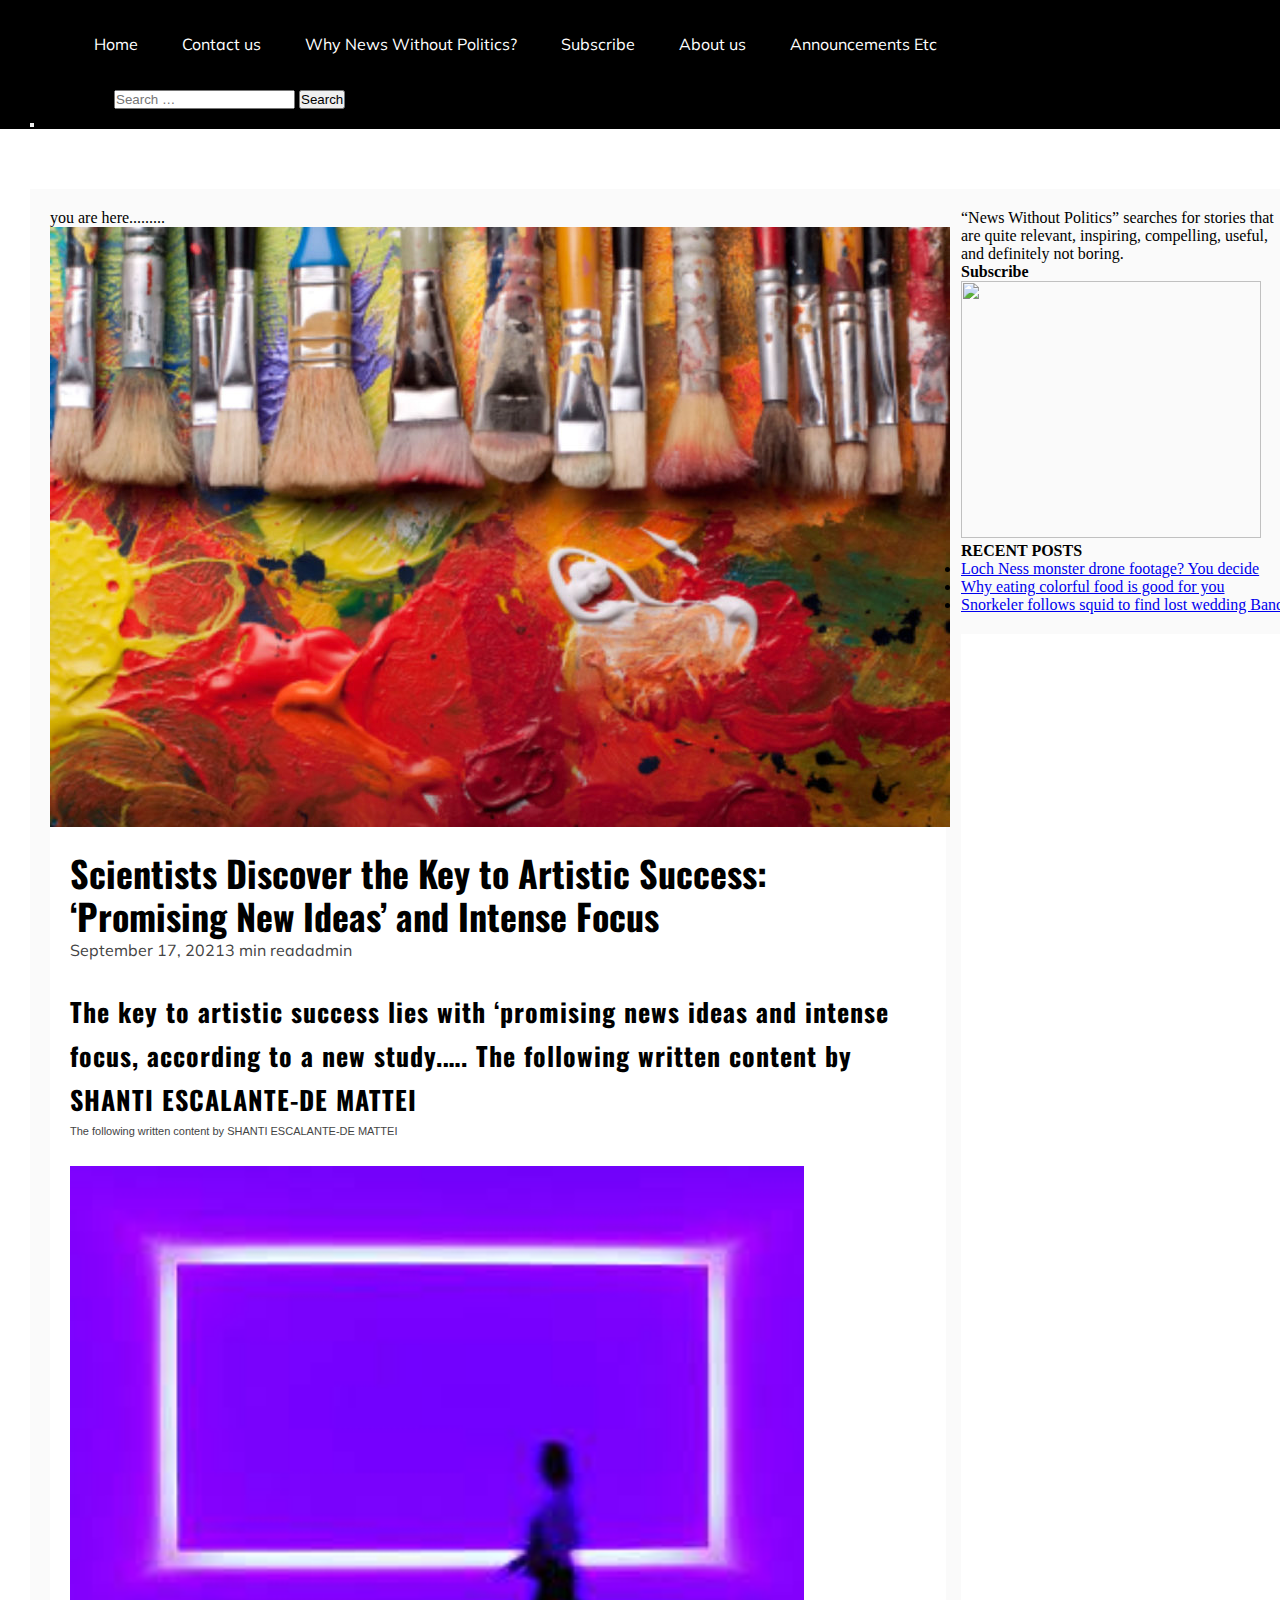
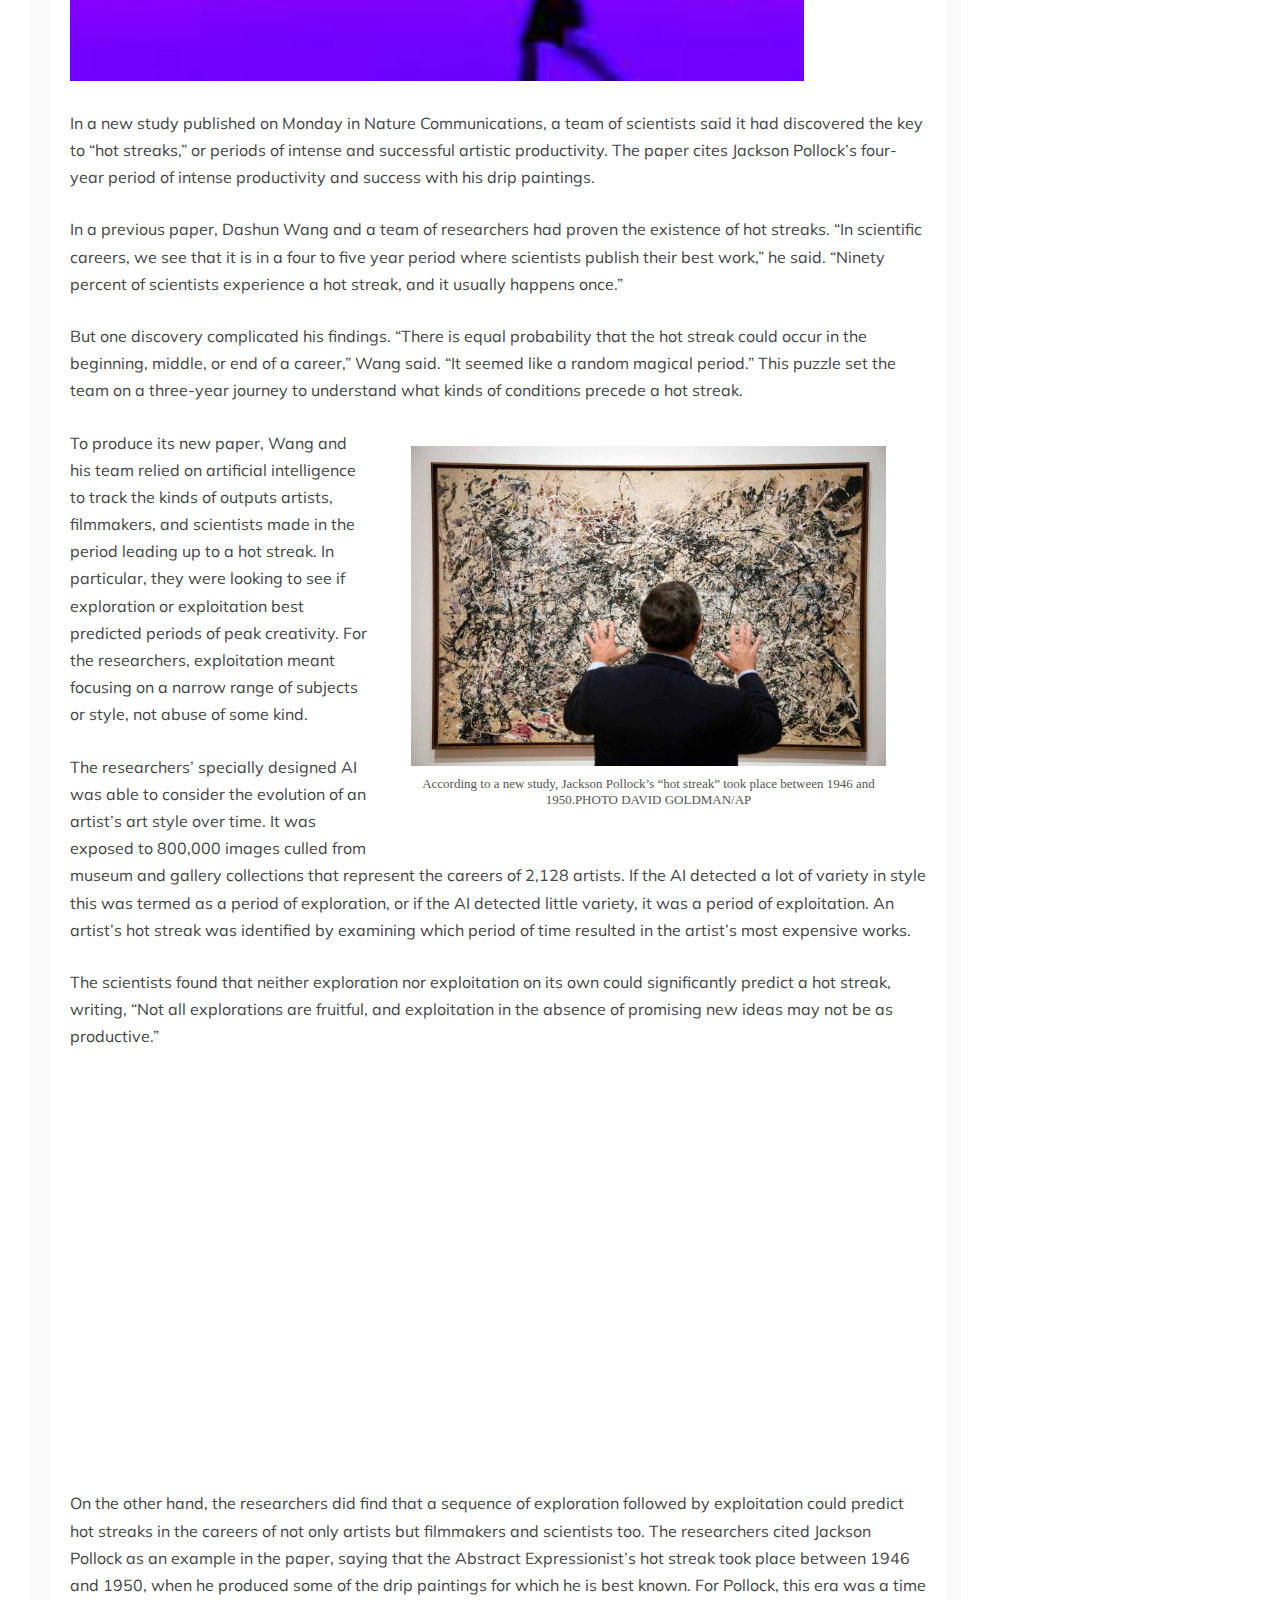
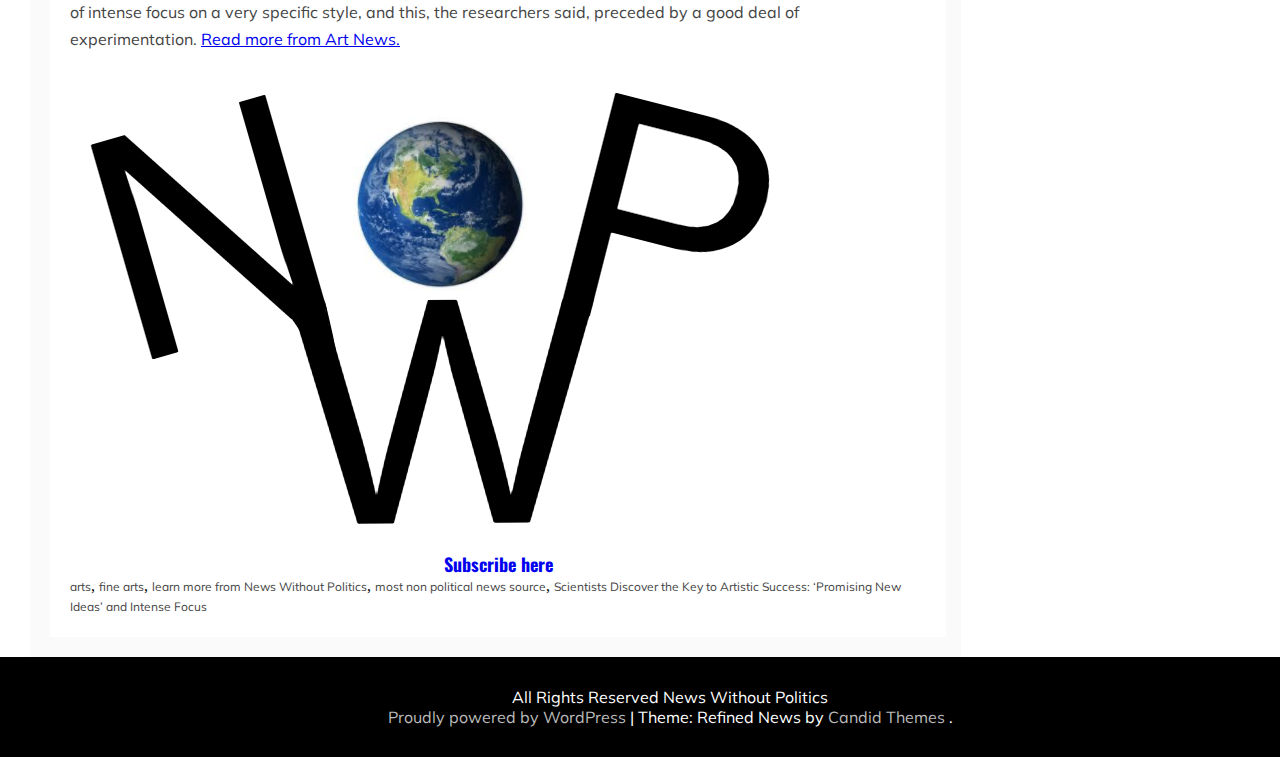
==== index-html-new.html @ 973a8ad6 "New notice with css style" ====
<!DOCTYPE html>
<html lang="en">
<head>
    <meta charset="UTF-8">
    <meta http-equiv="X-UA-Compatible" content="IE=edge">
    <meta name="viewport" content="width=device-width, initial-scale=1.0">
    <title>
        Scientists Discover the Key to Artistic Success: ‘Promising New Ideas’ and Intense Focus
    </title>
    <link href='https://fonts.googleapis.com/css?family=Muli' rel='stylesheet'>
    <link rel="preconnect" href="https://fonts.googleapis.com">
    <link rel="preconnect" href="https://fonts.gstatic.com" crossorigin>
    <link href="https://fonts.googleapis.com/css2?family=Oswald:wght@200&display=swap" rel="stylesheet">
    <link rel=stylesheet href="style-css.css" type="text/css" media=screen>
</head>
<body>
    <div class="">
        <div class="header-container">
            <div class="">
                <nav class="main-navigation">
                    <ul class="nav navbar-nav nav-menu">
                        <li class="">
                            <a href="https://newswithoutpolitics.com/"><i class="fa fa-home"></i> </a>
                        </li>
                        <li>
                            <a href="https://newswithoutpolitics.com/">Home</a>
                        </li>
                        <li>
                            <a href="https://newswithoutpolitics.com/contact-us/">Contact us</a>
                        </li>
                        <li>
                            <a href="https://newswithoutpolitics.com/why-news-without-politics-non-political-news/">Why News Without Politics?</a>
                        </li>
                        <li>
                            <a href="https://newswithoutpolitics.com/subscribe/">Subscribe</a>
                        </li>
                        <li>
                            <a href="https://newswithoutpolitics.com/2019/01/29/news-without-politics/">About us</a>
                        </li>
                        <li>
                            <a href="https://newswithoutpolitics.com/nonpolitical-site-announcements-press-release-events/">Announcements Etc</a>
                        </li>
                    </ul>
                </nav><!-- #site-navigation -->
                <div class="ct-menu-search"><a class="search-icon-box" href="#"> <i class="fa fa-search"></i>
                        </a></div>
                <div class="top-bar-search">
                    <form role="search" method="get" class="search-form" action="https://newswithoutpolitics.com/">
                        <label>
                            <span class="screen-reader-text">Search for:</span>
                            <input type="search" class="search-field" placeholder="Search …" value="" name="s">
                        </label>
                        <input type="submit" class="search-submit" value="Search">
                    </form>                        <button type="button" class="close"></button>
                </div>
            </div>
          </div>

  
    </div>
    <div class="main-content">
        <div class="box-grey article-box">
            <div class="article-top">
                you are here.........
                <!--aca va " you are here blabla"-->
            </div>
            <article class="main-article">
                <div>
                    <img src="imagenes/artistic-success-news-without-bias.jpg" id="img-intro">
                    <!--imagen inicio-->
                </div>
                <div class="container-article">
              <div>
                    <!--abajo de imagen lista art...-->
              </div> 
              <h1>
                Scientists Discover the Key to Artistic Success: ‘Promising New Ideas’ and Intense Focus
              </h1>
              <p>        
                September 17, 20213 min readadmin
              </p>
              <h2>
                    The key to artistic success lies with ‘promising news ideas and intense focus, according to a new study.….
                     The following written content by SHANTI ESCALANTE-DE MATTEI
              </h2>
              <p id="by-shanti">
                The following written content by SHANTI ESCALANTE-DE MATTEI
              </p>
              <figure>
                <img src="imagenes/artistic-success-NWP.jpg" id="img-middle">
              </figure>
              <p>
                In a new study published on Monday in Nature Communications, a team of scientists said it had discovered the key
                 to “hot streaks,” or periods of intense and successful artistic productivity. The paper cites Jackson Pollock’s 
                 four-year period of intense productivity and success with his drip paintings. 
              </p>
              <p>
                In a previous paper, Dashun Wang and a team of researchers had proven the existence of hot streaks. “In scientific
                careers, we see that it is in a four to five year period where scientists publish their best work,” he said. 
                “Ninety percent of scientists experience a hot streak, and it usually happens once.”
              </p>
              <p>
                But one discovery complicated his findings. “There is equal probability that the hot streak could occur in the 
                beginning, middle, or end of a career,” Wang said. “It seemed like a random magical period.” This puzzle set the 
                team on a three-year journey to understand what kinds of conditions precede a hot streak.
              </p>
              <div class="img-container">
              <figure id="img-float">
                <img src="imagenes/AP111010075997.jpg" id="img-last">
                <figcaption class="figcaption">
                  According to a new study, Jackson Pollock’s “hot streak” took place between 1946 and 1950.PHOTO DAVID GOLDMAN/AP
                </figcaption>
              </figure>
            </div>
              <p>
                To produce its new paper, Wang and his team relied on artificial intelligence to track the kinds of outputs artists, 
                filmmakers, and scientists made in the period leading up to a hot streak. In particular, they were looking to see 
                if exploration or exploitation best predicted periods of peak creativity. For the researchers, exploitation meant 
                focusing on a narrow range of subjects or style, not abuse of some kind.
              </p>
              <p>
              The researchers’ specially designed AI was able to consider the evolution of an artist’s art style over time. It was 
              exposed to 800,000 images culled from museum and gallery collections that represent the careers of 2,128 artists. 
              If the AI detected a lot of variety in style this was termed as a period of exploration, or if the AI detected little 
              variety, it was a period of exploitation. An artist’s hot streak was identified by examining which period of time 
              resulted in the artist’s most expensive works.
              </p>
              <p>
               The scientists found that neither exploration nor exploitation on its own could significantly predict a hot streak,
                writing, “Not all explorations are fruitful, and exploitation in the absence of promising new ideas may not be as 
                productive.”
              </p>
            <div class="video">
               <iframe src="https://www.youtube.com/embed/IY-rI7KcHZw" title="YouTube video player" 
                frameborder="0" allow="accelerometer; autoplay; clipboard-write; encrypted-media; gyroscope; picture-in-picture" 
                 allowfullscreen>
              </iframe>
            </div>
             <p>
                On the other hand, the researchers did find that a sequence of exploration followed by exploitation could predict 
                hot streaks in the careers of not only artists but filmmakers and scientists too. The researchers cited Jackson 
                Pollock as an example in the paper, saying that the Abstract Expressionist’s hot streak took place between 1946 
                and 1950, when he produced some of the drip paintings for which he is best known. For Pollock, this era was a 
                time of intense focus on a very specific style, and this, the researchers said, preceded by a good deal of 
                experimentation. <a href=https://www.artnews.com/art-news/news/artificial-intelligence-predicts-success-study-1234603724>
                Read more from Art News.</a>
              </p>
             <div class="article-bottom" >
              <img src="imagenes/Screenshot-2020-10-21-at-3.16.26-PM.png" class="screen">
              
              <h3>
                <a href="https://newswithoutpolitics.com/subscribe/">Subscribe here</a>
              </h3>
              <footer class="entry-footer">
                <span class="tags-links">
                    <i class="fa fa-tags"></i>
                </span>
                <a href="https://newswithoutpolitics.com/tag/arts/" rel="tag">arts</a>, 
                <a href="https://newswithoutpolitics.com/tag/fine-arts/" rel="tag">fine arts</a>, 
                <a href="https://newswithoutpolitics.com/tag/learn-more-from-news-without-politics/" rel="tag">learn more from News Without Politics</a>, 
                <a href="https://newswithoutpolitics.com/tag/most-non-political-news-source-2/" rel="tag">most non political news source</a>, 
                <a href="https://newswithoutpolitics.com/tag/scientists-discover-the-key-to-artistic-success-promising-new-ideas-and-intense-focus/" rel="tag">Scientists Discover the Key to Artistic Success: ‘Promising New Ideas’ and Intense Focus</a>           
            
              </footer>
              
            </div>
        </div>
            </article>
        
        </div>


        <div class="aside-box">
            <p>
                “News Without Politics” searches for stories that are quite relevant, inspiring, compelling, useful, and definitely not boring.
            </p>
           <h4> 
               Subscribe
           </h4>
           <a> <img width="300" height="257" src="https://newswithoutpolitics.com/wp-content/uploads/2021/02/non-political-news-without-politics-nonpartisan-news-site-unbiased-news-.png"> 
           </a>
           <h4> 
            RECENT POSTS
          </h4> 
            <ul>
            <li>
<a href="https://newswithoutpolitics.com/2021/09/26/drone-footage-of-the-loch-ness-monster-you-decide/">Loch Ness monster drone footage? You decide</a>
    </li>
            <li>
<a href="https://newswithoutpolitics.com/2021/09/26/why-eating-colorful-food-is-good-for-you-reliable-unbiased-news-source/">Why eating colorful food is good for you</a>
    </li>
            <li>
<a href="https://newswithoutpolitics.com/2021/09/26/snorkeler-follows-squid-to-find-lost-wedding-band/">Snorkeler follows squid to find lost wedding Band</a>
    </li>
</ul>


        </div>
    </div>

    
    <footer id="footer-web">
        <div class="footer-box">
             <span class="copy-right-text">
                 All Rights Reserved News Without Politics
             </span>
             <p><a href="https://wordpress.org/" target="_blank">
                    Proudly powered by WordPress                
             </a>
            <span class="sep"> | </span> Theme: Refined News by 
            <a href="https://www.candidthemes.com/" target="_blank">
                Candid Themes
            </a>.
        </p>    
        </div><!-- .site-info -->        
    </footer>
    


</body>
</html>
---- style-css.css ----
*{
    margin:0%;
    padding:0%;
}
.header-container {
   
    background-color: black;
     font-family: 'Muli', sans-serif;
    position: relative;
    width: 100%;
    margin: 0 auto;
    padding-left: 30px;
    padding-right: 30px;
}
.main-navigation {
    
    clear: both;
    display: block;
    float: left;
    width: 100%;
    line-height:3;
}

.main-navigation ul {
    display: inline-block;
    list-style: none;
    margin: 0;
    padding-inline-start: 15px;
    padding-left: 0;
}

.main-navigation li {
    display: inline-block;
    position: relative;
    padding: 20px;
}

.main-navigation a {
    display: block;
    color:white;
    text-decoration: none;
}
.main-navigation a .menu-description{
    position: absolute;
    top: 3px;
    left: calc(100% - 40px);
    background: #fff;
    color: #000;
    font-size: 10px;
    padding: 1px 4px;
    line-height: 10px;
    z-index: 1;
}
.main-navigation a .menu-description:after {
    position: absolute;
    content: '';
    width: 0;
    height: 0;
    border-left: 0px solid transparent;
    border-right: 5px solid transparent;
    border-top: 5px solid #fff;
    left: 3px;
    bottom: -4px;
}
.main-content{
width: 100%;
background: #fff;
padding: 30px;
margin: 30px auto;
}
.entry-footer{
    display: block;
    box-sizing: inherit;
        width: 100%;
}
.entry-footer a{
font-family: "Muli", sans-serif;
font-size:12px;
height:auto;
line-height:20.4px;
overflow-wrap:break-word;
color:rgb(68, 68, 68);
text-decoration:none;
}
.box-grey{
    background-color:#fafafa;
    padding: 20px;
}
.main-article{
    background-color: white;
}
.article-box{
    width: 70%;
    float: left;
    padding-right: 15px;
}
article h1{
    font-family: 'Oswald', sans-serif;
    font-size: 36px;
    line-height: 1.2;
    word-wrap: break-word;
}
article h2{
 font-family:'Oswald', sans-serif;
font-size:26px;
font-weight:900;
height:auto;
letter-spacing:1px;
line-height:44.2px;
font-weight: bolder;

}
article p{
    margin-bottom: 25px;
    font-family: 'Muli';
    color: #444;
    line-height: 1.7;
}
.container-article{
    padding: 20px;
}
#img-intro{
width: 900px;
height: 600px;
}


#img-middle{
    width: 734px;
    height: 515px;
    margin-bottom: 25px;
}
.img-container{
    display: block;
    margin-bottom: 1em;
    box-sizing: inherit;
}
#img-float{
    float: right;
    display: table;
    margin: .5em 0 .5em 1em;
    margin-block-start: 1em;
    margin-block-end: 1em;
    margin-inline-start: 40px;
    margin-inline-end: 40px;
}
#img-last{
    width: 475px;
    height: 320px;
}
.video{
    margin: 1em 0;
}
.video iframe{
    width: 703px;
    height: 395px;
}
.figcaption{
    display: table-caption;
    caption-side: bottom;
    color: #555;
    font-size: 13px;
    text-align: center;
    margin-top: .5em;
    margin-bottom: 1em;
    box-sizing: inherit;
}
.aside-box{
    background-color:#fafafa;
    padding:20px;
    
}
#footer-web{
    display: inline-block;
    width:100%;
}
.footer-box{
    background-color: black;
    padding: 30px 20px;
    text-align: center;
    font-family: 'Muli', sans-serif;
    position: relative;
    width: 100%;
    margin: 0 auto;
    padding-left: 30px;
    padding-right: 30px;
    color: #fff;
}
.footer-box a{
    color: #bbb;
    text-decoration: none;
}
#by-shanti{
    font-size: 11px;
    font-family: sans-serif;
}
article h3{
  
color:rgb(30, 33, 11);
cursor:pointer;
font-family:"Oswald";
font-size:18px;
text-align: center;
}
article h3 a{
    text-decoration: none;
}
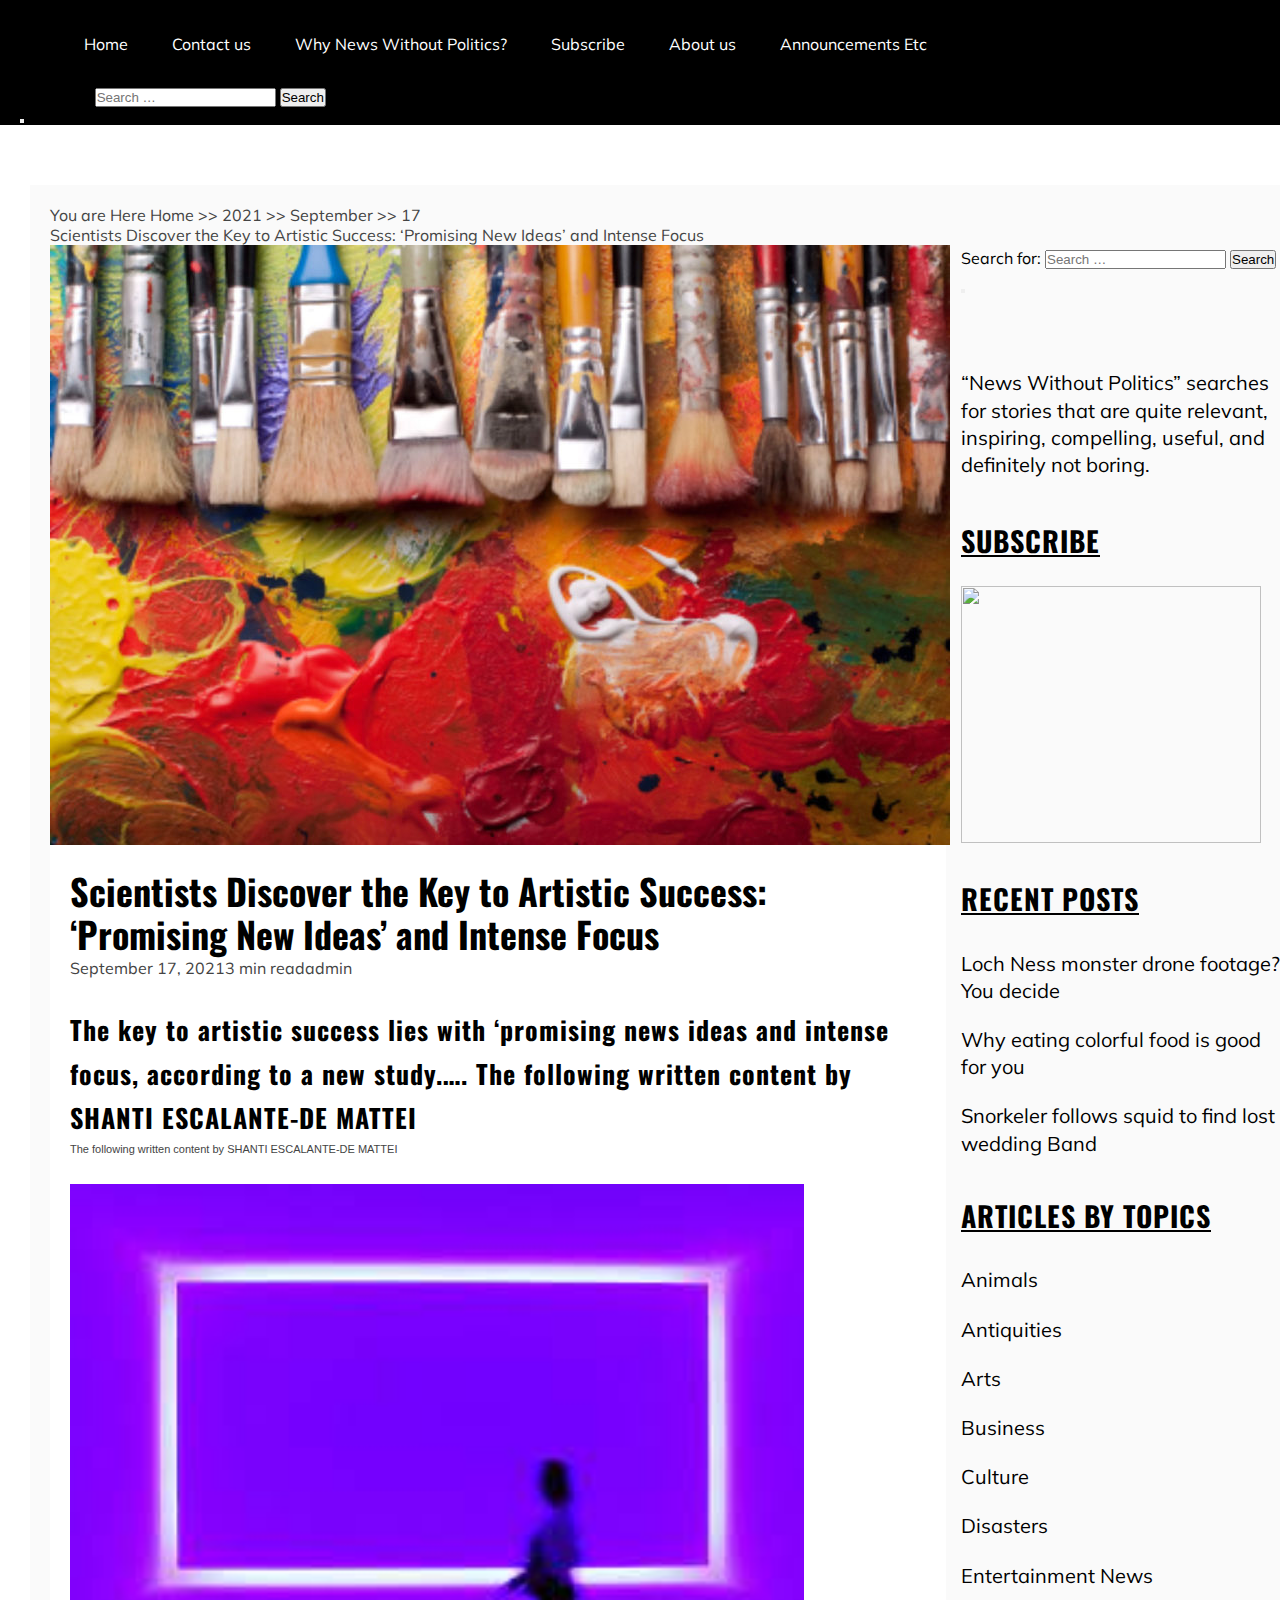
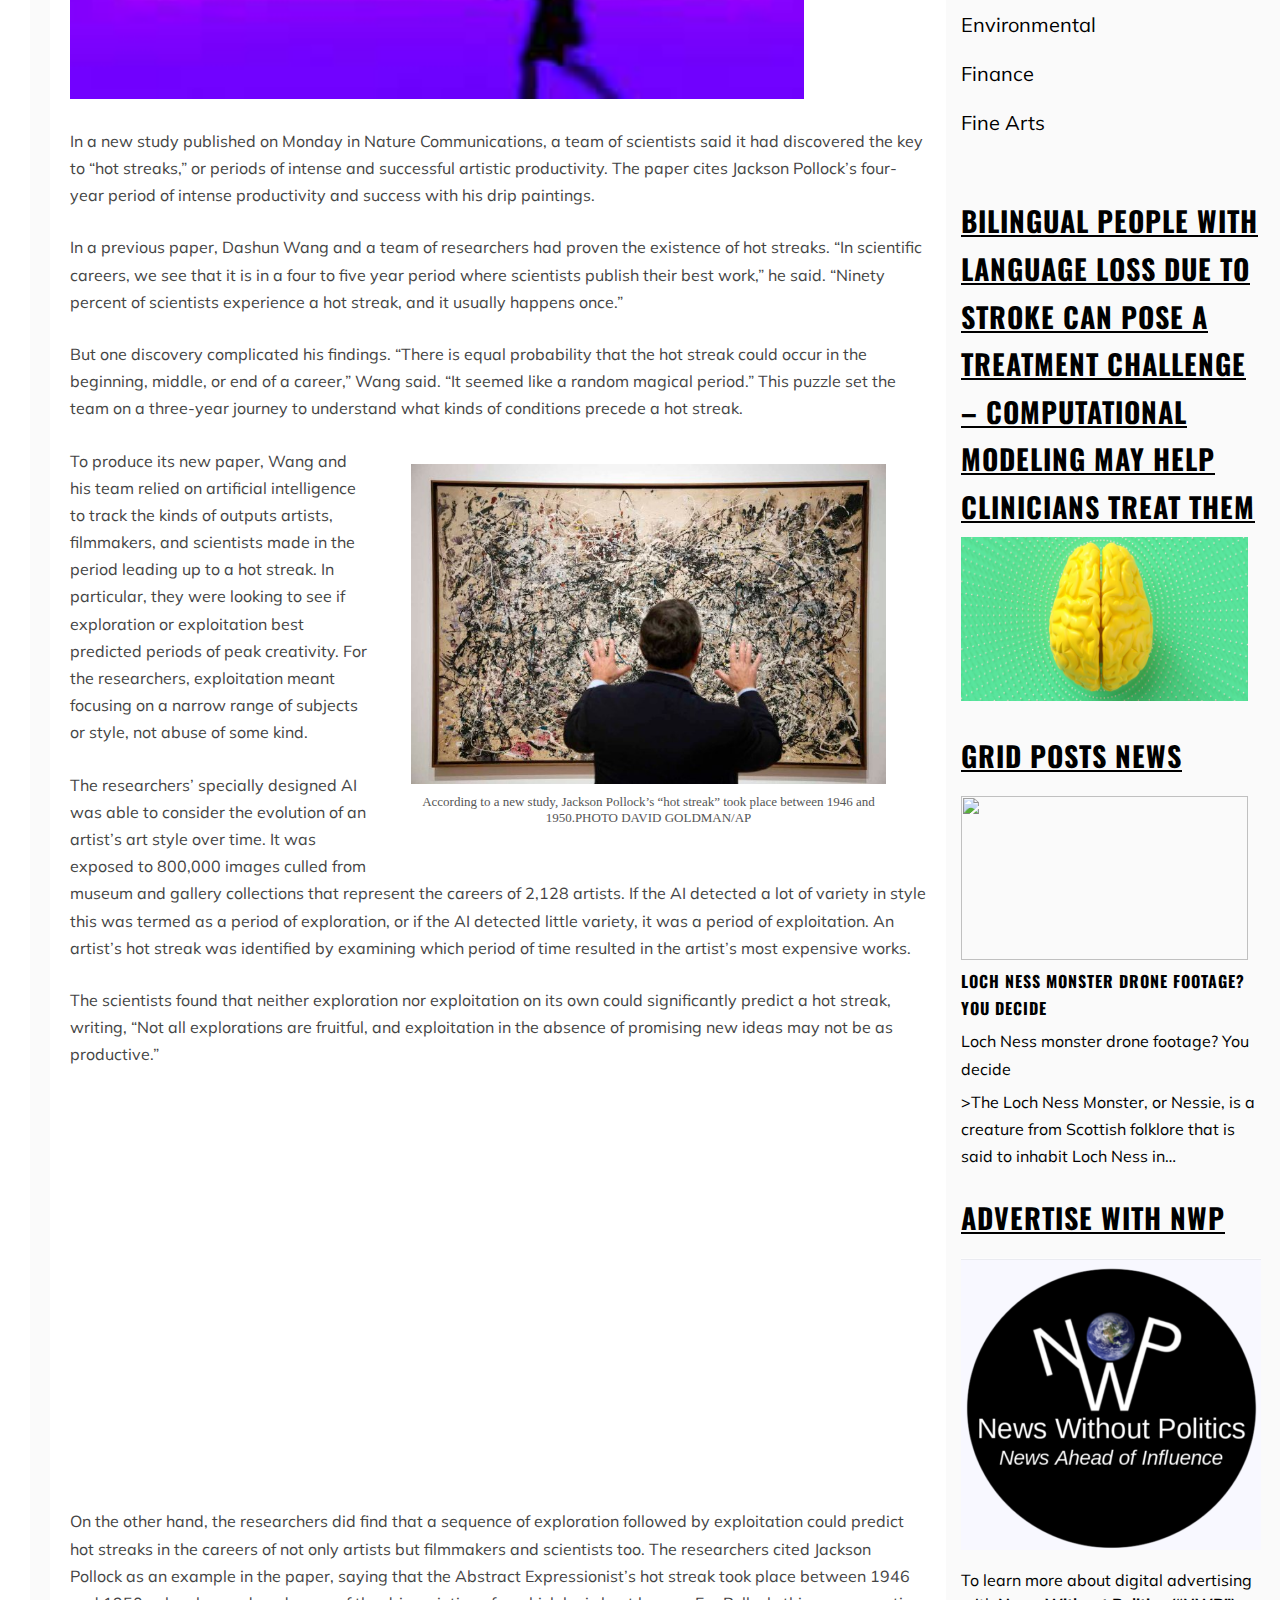
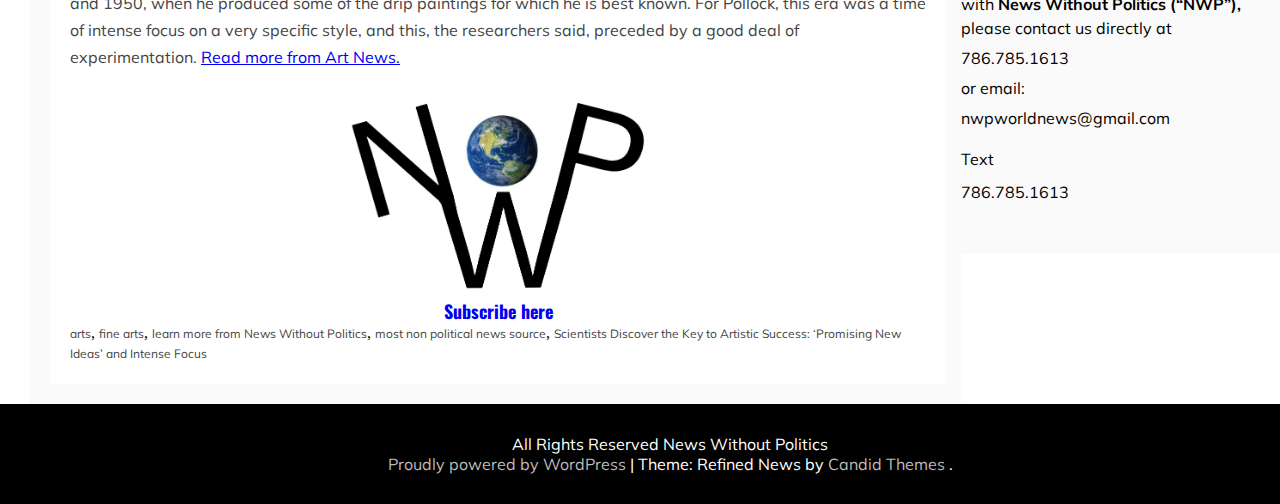
==== commit f652ae1d: "the work include the aside and others details" ====
--- a/index-html-new.html
+++ b/index-html-new.html
@@ -62,7 +62,22 @@
     <div class="main-content">
         <div class="box-grey article-box">
             <div class="article-top">
-                you are here.........
+                <span class="where-top">You are Here</span>
+                <a href="https://newswithoutpolitics.com" rel="home">
+                    <span class="where">Home >></span>
+                </a>
+                <a href="https://newswithoutpolitics.com/2021/">
+                    <span class="where">2021 >></span>
+                </a>
+                <a href="https://newswithoutpolitics.com/2021/09/">
+                    <span class="where">September >></span>
+                </a>
+                <a href="https://newswithoutpolitics.com/2021/09/17/">
+                    <span class="where">17</span>
+                </a>
+                <p class="where-top">
+                    Scientists Discover the Key to Artistic Success: ‘Promising New Ideas’ and Intense Focus
+                </p>
                 <!--aca va " you are here blabla"-->
             </div>
             <article class="main-article">
@@ -147,7 +162,7 @@
                 Read more from Art News.</a>
               </p>
              <div class="article-bottom" >
-              <img src="imagenes/Screenshot-2020-10-21-at-3.16.26-PM.png" class="screen">
+              <img src="imagenes/Screenshot-2020-10-21-at-3.16.26-PM.png" id="img-foot">
               
               <h3>
                 <a href="https://newswithoutpolitics.com/subscribe/">Subscribe here</a>
@@ -172,30 +187,119 @@
 
 
         <div class="aside-box">
-            <p>
-                “News Without Politics” searches for stories that are quite relevant, inspiring, compelling, useful, and definitely not boring.
+            <div class="top-bar-search" id="aside-search">
+                <form role="search" method="get" class="search-form" action="https://newswithoutpolitics.com/">
+                    <label>
+                        <span class="screen-reader-text">Search for:</span>
+                        <input type="search" class="search-field" placeholder="Search …" value="" name="s">
+                    </label>
+                    <input type="submit" class="search-submit" value="Search">
+                </form>                        <button type="button" class="close"></button>
+            </div>
+            <p class="p-aside">
+               <span id="font"> “News Without Politics” </span>searches for stories that are quite relevant, inspiring, compelling, useful, and definitely not boring.
             </p>
-           <h4> 
+           <h4 class="h-aside"> 
                Subscribe
            </h4>
-           <a> <img width="300" height="257" src="https://newswithoutpolitics.com/wp-content/uploads/2021/02/non-political-news-without-politics-nonpartisan-news-site-unbiased-news-.png"> 
+           <a> <img class="img-aside" width="300" height="257" src="https://newswithoutpolitics.com/wp-content/uploads/2021/02/non-political-news-without-politics-nonpartisan-news-site-unbiased-news-.png"> 
            </a>
-           <h4> 
+           <h4 class="h-aside"> 
             RECENT POSTS
           </h4> 
-            <ul>
-            <li>
-<a href="https://newswithoutpolitics.com/2021/09/26/drone-footage-of-the-loch-ness-monster-you-decide/">Loch Ness monster drone footage? You decide</a>
-    </li>
-            <li>
-<a href="https://newswithoutpolitics.com/2021/09/26/why-eating-colorful-food-is-good-for-you-reliable-unbiased-news-source/">Why eating colorful food is good for you</a>
-    </li>
-            <li>
-<a href="https://newswithoutpolitics.com/2021/09/26/snorkeler-follows-squid-to-find-lost-wedding-band/">Snorkeler follows squid to find lost wedding Band</a>
-    </li>
-</ul>
-
-
+          <div class="aside-navigation">
+            <ul class="aside-navigation">
+              <li >
+              <a href="https://newswithoutpolitics.com/2021/09/26/drone-footage-of-the-loch-ness-monster-you-decide/">Loch Ness monster drone footage? You decide
+              </a>
+              </li>
+              <li class="aside-navigation">
+              <a href="https://newswithoutpolitics.com/2021/09/26/why-eating-colorful-food-is-good-for-you-reliable-unbiased-news-source/">Why eating colorful food is good for you
+              </a>
+              </li>
+              <li>
+              <a href="https://newswithoutpolitics.com/2021/09/26/snorkeler-follows-squid-to-find-lost-wedding-band/">Snorkeler follows squid to find lost wedding Band
+              </a>
+              </li>
+            </ul>
+           <h4 class="h-aside">
+               Articles by topics
+           </h4>
+           <ul class="aside-navigation">
+               <li class="cat-item cat-item-56">
+                   <a href="https://newswithoutpolitics.com/animals/">Animals
+                   </a>
+               </li>
+               <li class="cat-item cat-item-36">
+                   <a href="https://newswithoutpolitics.com/history/antiquities/">Antiquities
+                   </a>
+               </li>
+               <li class="cat-item cat-item-13">
+                   <a href="https://newswithoutpolitics.com/arts/">Arts
+                   </a>
+               </li>
+               <li class="cat-item cat-item-92">
+                   <a href="https://newswithoutpolitics.com/finance/business/">Business
+                   </a>
+               </li>
+               <li class="cat-item cat-item-57">
+                   <a href="https://newswithoutpolitics.com/culture/">Culture
+                   </a>
+               </li>
+               <li class="cat-item cat-item-315">
+                   <a href="https://newswithoutpolitics.com/world-news-without-politics-best-unbiased-news-source-best-non-
+                   political-world-news/disasters-best-non-political-news-source/" >Disasters
+                   </a>
+                </li>
+               <li class="cat-item cat-item-76">
+                   <a href="https://newswithoutpolitics.com/entertainment-news/">Entertainment News
+                   </a>
+               </li>
+               <li class="cat-item cat-item-29">
+                   <a href="https://newswithoutpolitics.com/environmental/">Environmental
+                   </a>
+               </li>
+               <li class="cat-item cat-item-5">
+                   <a href="https://newswithoutpolitics.com/finance/">Finance
+                   </a>
+               </li>
+                <li class="cat-item cat-item-14">
+                    <a href="https://newswithoutpolitics.com/arts/fine-arts/">Fine Arts
+                    </a>
+                </li>
+
+           </ul>
+           <div class="aside-box">
+           <h4 class="h-aside" >
+            <a href="file:///C:/Users/Lau/Desktop/myApp/index.html">
+                Bilingual people with language loss due to stroke can pose a treatment challenge –
+                 computational modeling may help clinicians treat them
+            </a>
+            <img width="287" height="164" src="imagenes/file-20210810-21-9b77fs.jpg"> 
+           </h4>   
+           <h4 class="h-aside">
+            GRID POSTS NEWS
+           </h4>
+           <img width="287" height="164" src="https://newswithoutpolitics.com/wp-content/uploads/2021/09/loch-ness-1-783x450.jpg"> 
+           <h5> 
+            LOCH NESS MONSTER DRONE FOOTAGE? YOU DECIDE
+           </h5>
+            <a href="https://newswithoutpolitics.com/2021/09/26/drone-footage-of-the-loch-ness-monster-you-decide/">
+                Loch Ness monster drone footage? You decide
+            </a>>The Loch Ness Monster, or Nessie, is a creature from  Scottish folklore that is said to inhabit Loch Ness in…
+            <h4 class="h-aside">
+                Advertise with NWP
+            </h2>			
+            <img  width="300" height="292" src="imagenes/non-political-news-source-news-without-politics-and-influence-.png">
+            <p class="contact-info">To learn more about digital advertising with 
+                <strong>News Without Politics (“NWP”),</strong> 
+                please contact us directly at <a href="tel:+17867851613">786.785.1613</a>or email: 
+                <a href="mailto:nwpworldnews@gmail.com">nwpworldnews@gmail.com</a>
+            </p>
+            Text<a href="+17867851613">786.785.1613</a>
+                     
+        </div>               
+        </div>
         </div>
     </div>
 
--- a/style-css.css
+++ b/style-css.css
@@ -5,12 +5,13 @@
 .header-container {
    
     background-color: black;
+    ei
      font-family: 'Muli', sans-serif;
     position: relative;
     width: 100%;
     margin: 0 auto;
-    padding-left: 30px;
-    padding-right: 30px;
+    padding-left: 20px;
+    padding-right: 20px;
 }
 .main-navigation {
     
@@ -33,6 +34,7 @@
     display: inline-block;
     position: relative;
     padding: 20px;
+    font-family: "muli";
 }
 
 .main-navigation a {
@@ -86,6 +88,17 @@
     background-color:#fafafa;
     padding: 20px;
 }
+.where-top{
+   font-family: 'Muli', sans-serif;
+    color: #444;
+    font-size: 16px;
+}
+.article-top a{
+    font-family: 'Muli', sans-serif;
+    color: #444;
+    text-decoration: none;
+    line-height: 16px;
+}
 .main-article{
     background-color: white;
 }
@@ -148,6 +161,12 @@
     width: 475px;
     height: 320px;
 }
+#img-foot{
+    width: 311px;
+    height: 201px;
+  display:block;
+  margin:auto;
+}
 .video{
     margin: 1em 0;
 }
@@ -168,6 +187,10 @@
 .aside-box{
     background-color:#fafafa;
     padding:20px;
+    font-family: "muli";
+    font-size: 16px;
+    font-weight: 400;
+    line-height:27.2px;
     
 }
 #footer-web{
@@ -204,4 +227,70 @@
 }
 article h3 a{
     text-decoration: none;
+}
+.img-aside{
+    margin-bottom: 5px;
+    margin-top: 5px;
+}
+.p-aside{
+    font-size: 20px; 
+    margin-top: 15px;
+    margin-bottom: 15px;
+    padding-top: 15px;
+    padding-bottom: 15px;
+}
+.#font{
+    font-weight: bolder;
+}
+#aside-search{
+    padding-top:40px;
+    padding-bottom: 40px;
+}
+h4{
+    display:block;
+    letter-spacing: 1px;
+    font-family: "oswald";
+    font-size: 28px;
+    font-weight: 700;
+    line-height: 1.7;
+    text-decoration: underline;
+    margin-top: 20px;
+    margin-bottom: 20px;
+    text-transform: uppercase;
+    position:relative;
+    bottom: -4px;
+   
+}
+h5{display:block;
+    letter-spacing: 1px;
+    font-family: "oswald";
+    font-size: 16px;
+    font-weight: 700;
+    line-height: 1.7;
+    text-decoration:none ;
+}
+.aside-navigation a{
+    text-decoration:none;
+    color:black;
+    list-style: none;
+    display: block;
+    padding-top: 6px;
+    padding-bottom: 6px;
+    
+}
+    
+.aside-navigation li{
+    list-style-type:none;
+    padding-top: 5px;
+    padding-bottom: 5px;
+    font-size: 20px;
+
+}
+.contact-info{
+    margin:auto;
+    padding-top: 10px;
+    padding-bottom: 10px;
+    box-sizing: inherit;
+    line-height: 1.5;
+    text-align-last: auto;
 }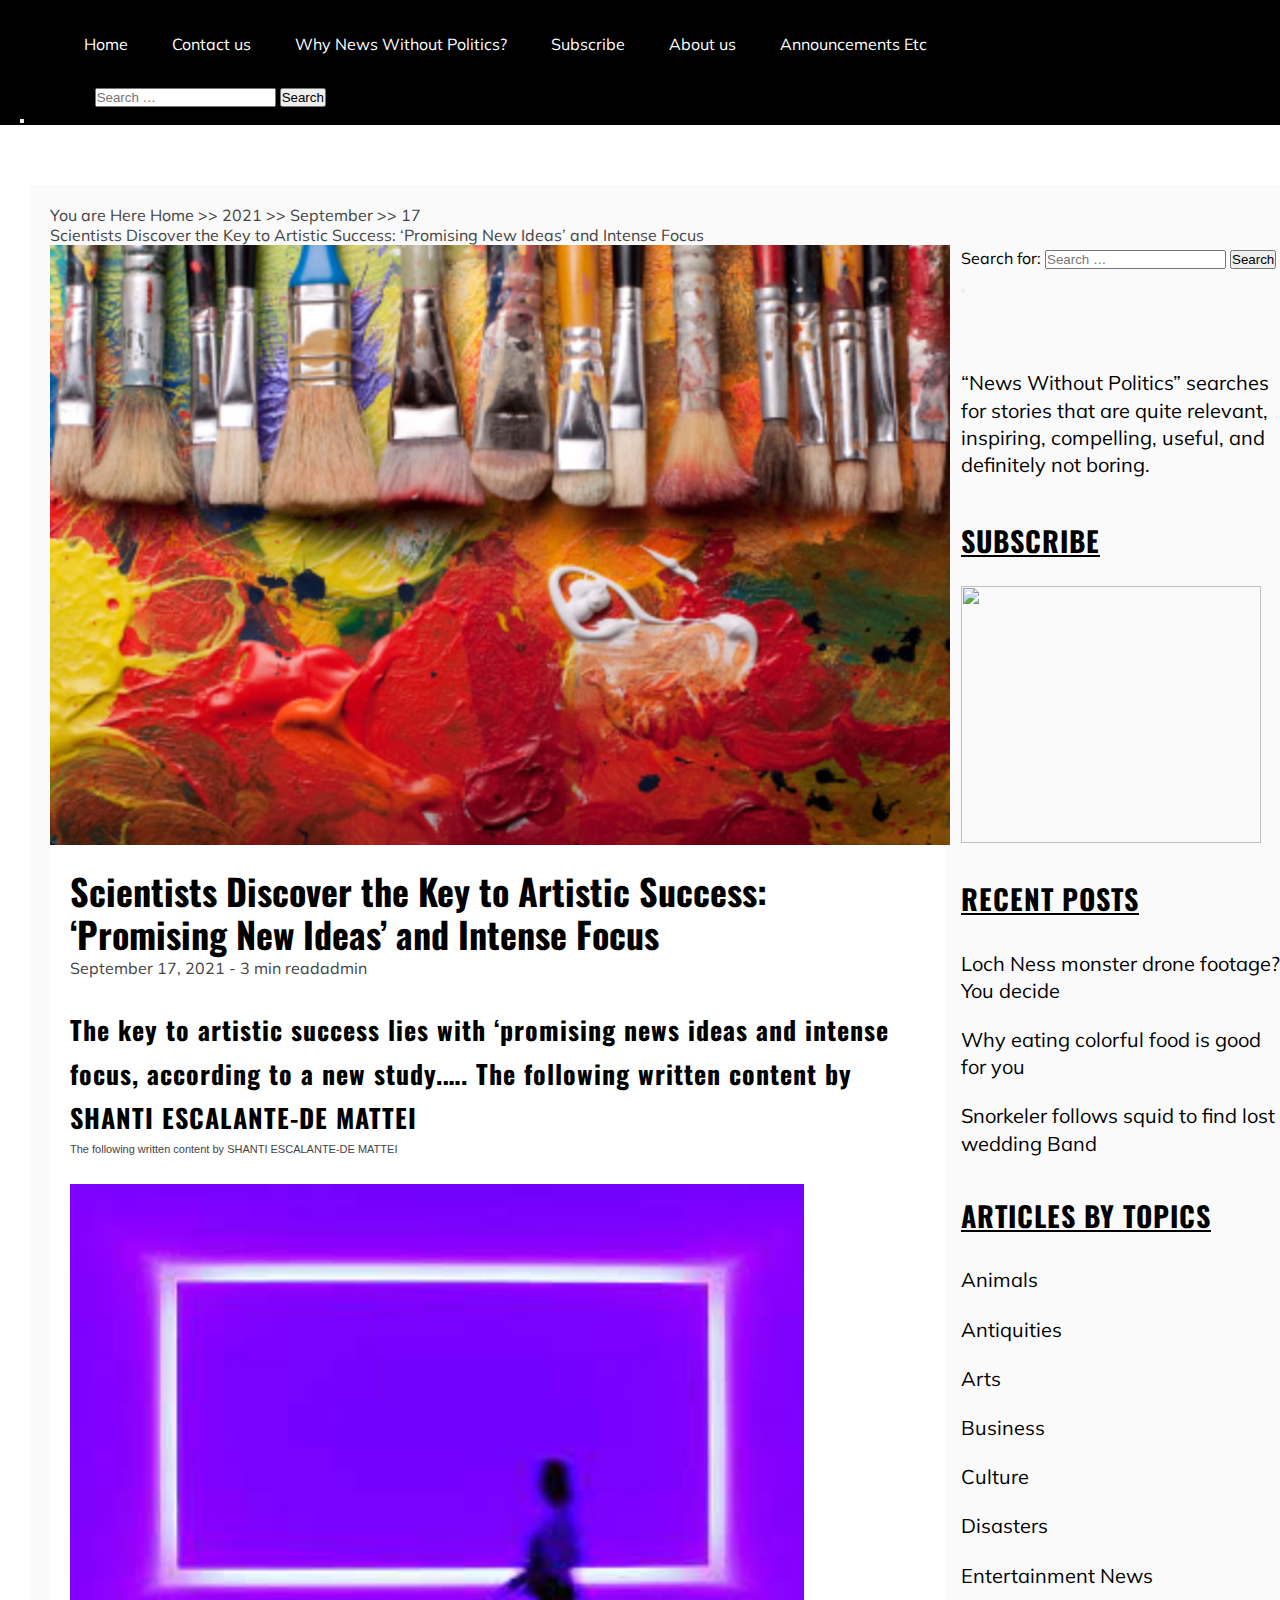
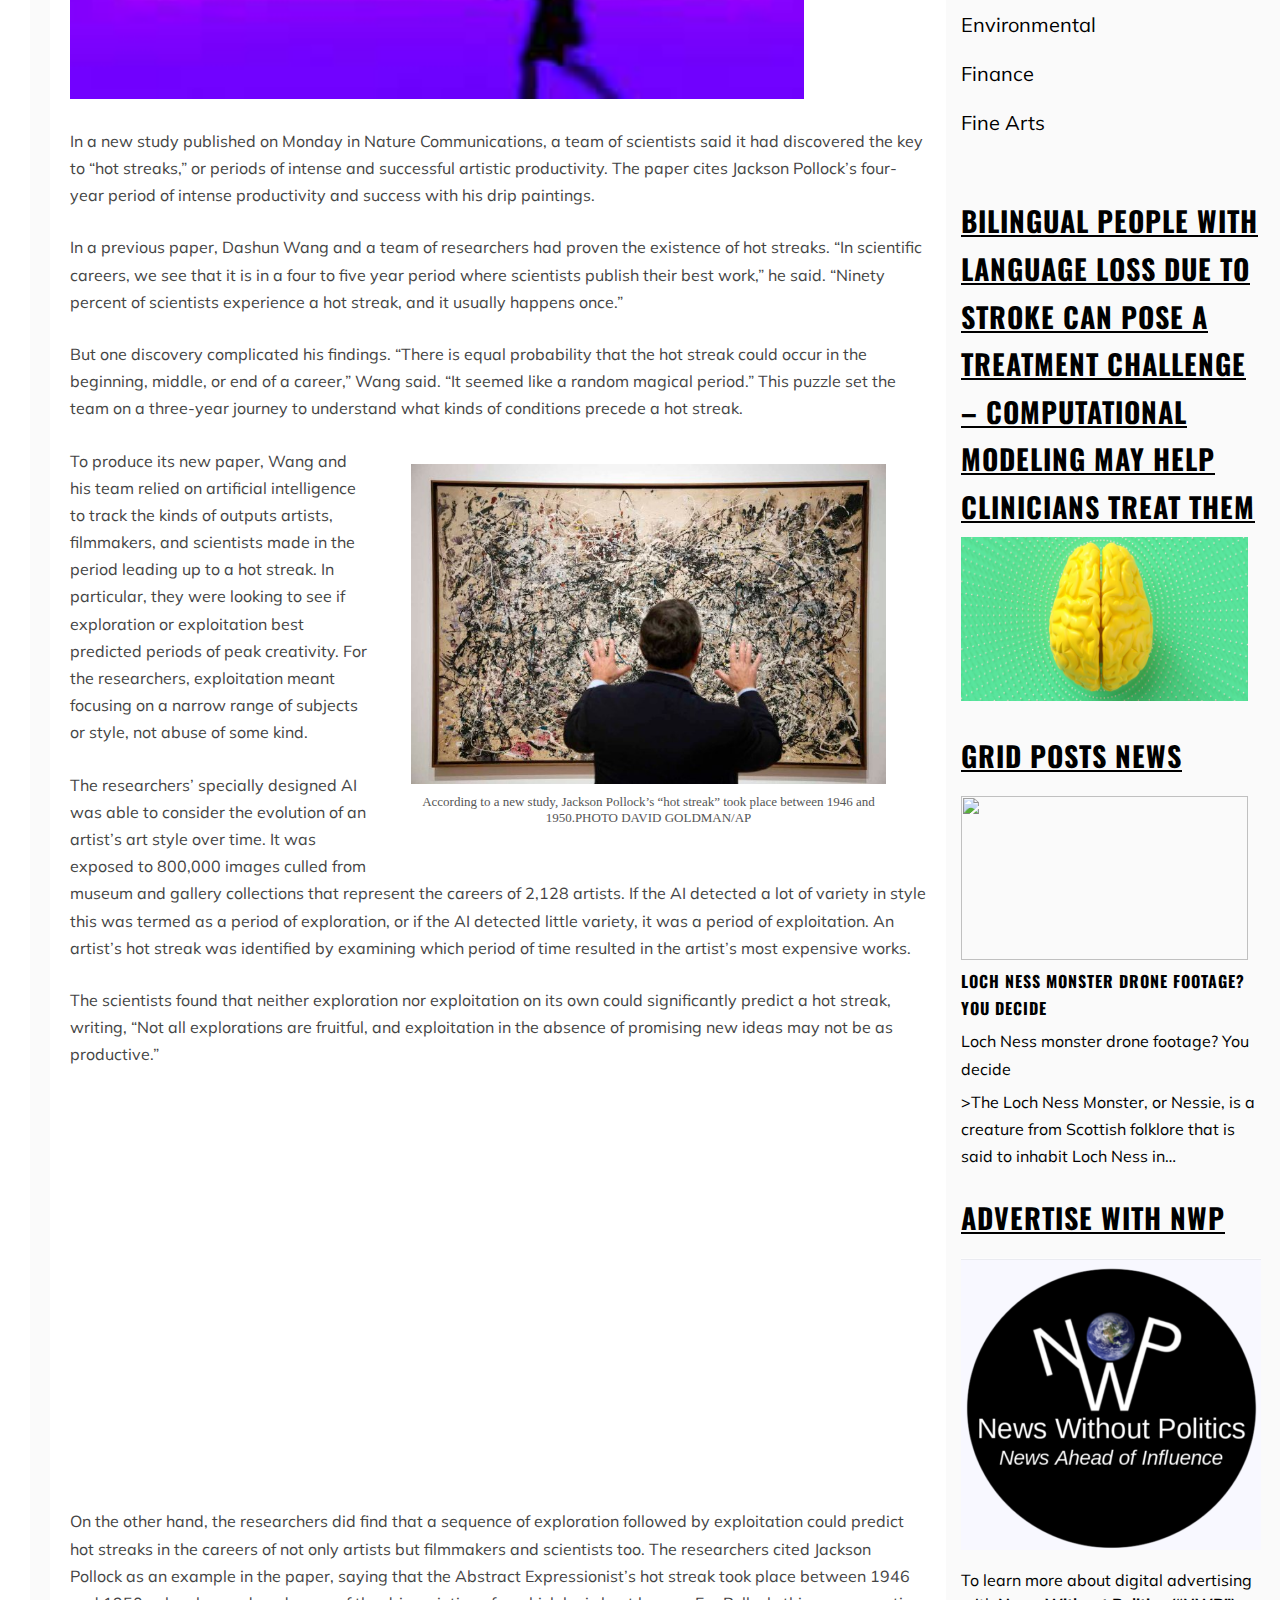
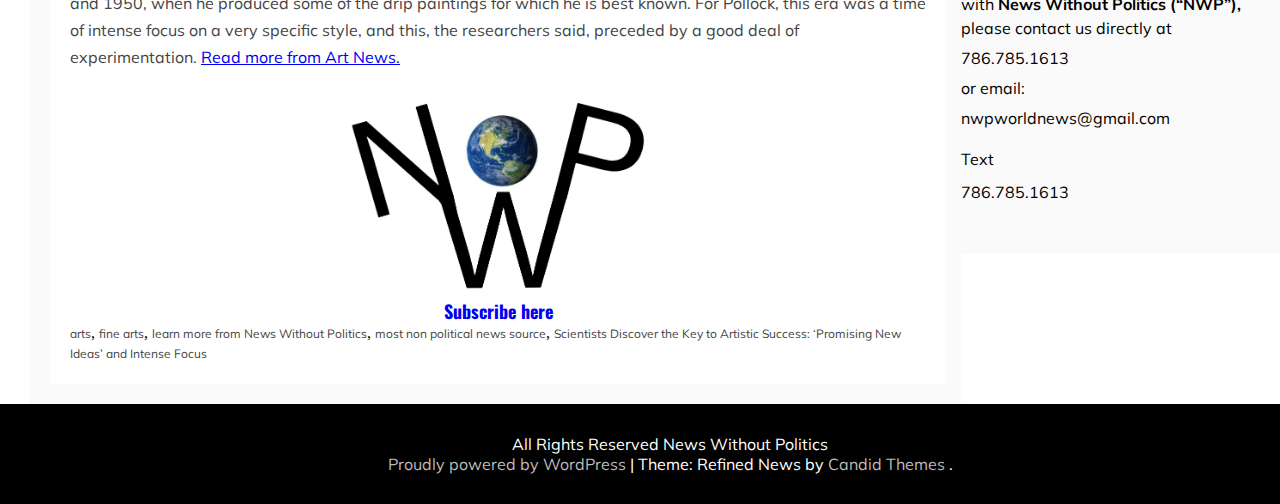
==== commit fab3b5cf: "include de first notice with style and the link in the second one" ====
--- a/index-html-new.html
+++ b/index-html-new.html
@@ -42,8 +42,9 @@
                             <a href="https://newswithoutpolitics.com/nonpolitical-site-announcements-press-release-events/">Announcements Etc</a>
                         </li>
                     </ul>
+                    <div class="header_Menu-Item"><i class="fa-search"></i></div>
                 </nav><!-- #site-navigation -->
-                <div class="ct-menu-search"><a class="search-icon-box" href="#"> <i class="fa fa-search"></i>
+                <div class="ct-menu-search"><a class="search-icon-box" href="#"> <i class="fa-search"></i>
                         </a></div>
                 <div class="top-bar-search">
                     <form role="search" method="get" class="search-form" action="https://newswithoutpolitics.com/">
@@ -93,7 +94,7 @@
                 Scientists Discover the Key to Artistic Success: ‘Promising New Ideas’ and Intense Focus
               </h1>
               <p>        
-                September 17, 20213 min readadmin
+                September 17, 2021 - 3 min readadmin
               </p>
               <h2>
                     The key to artistic success lies with ‘promising news ideas and intense focus, according to a new study.….
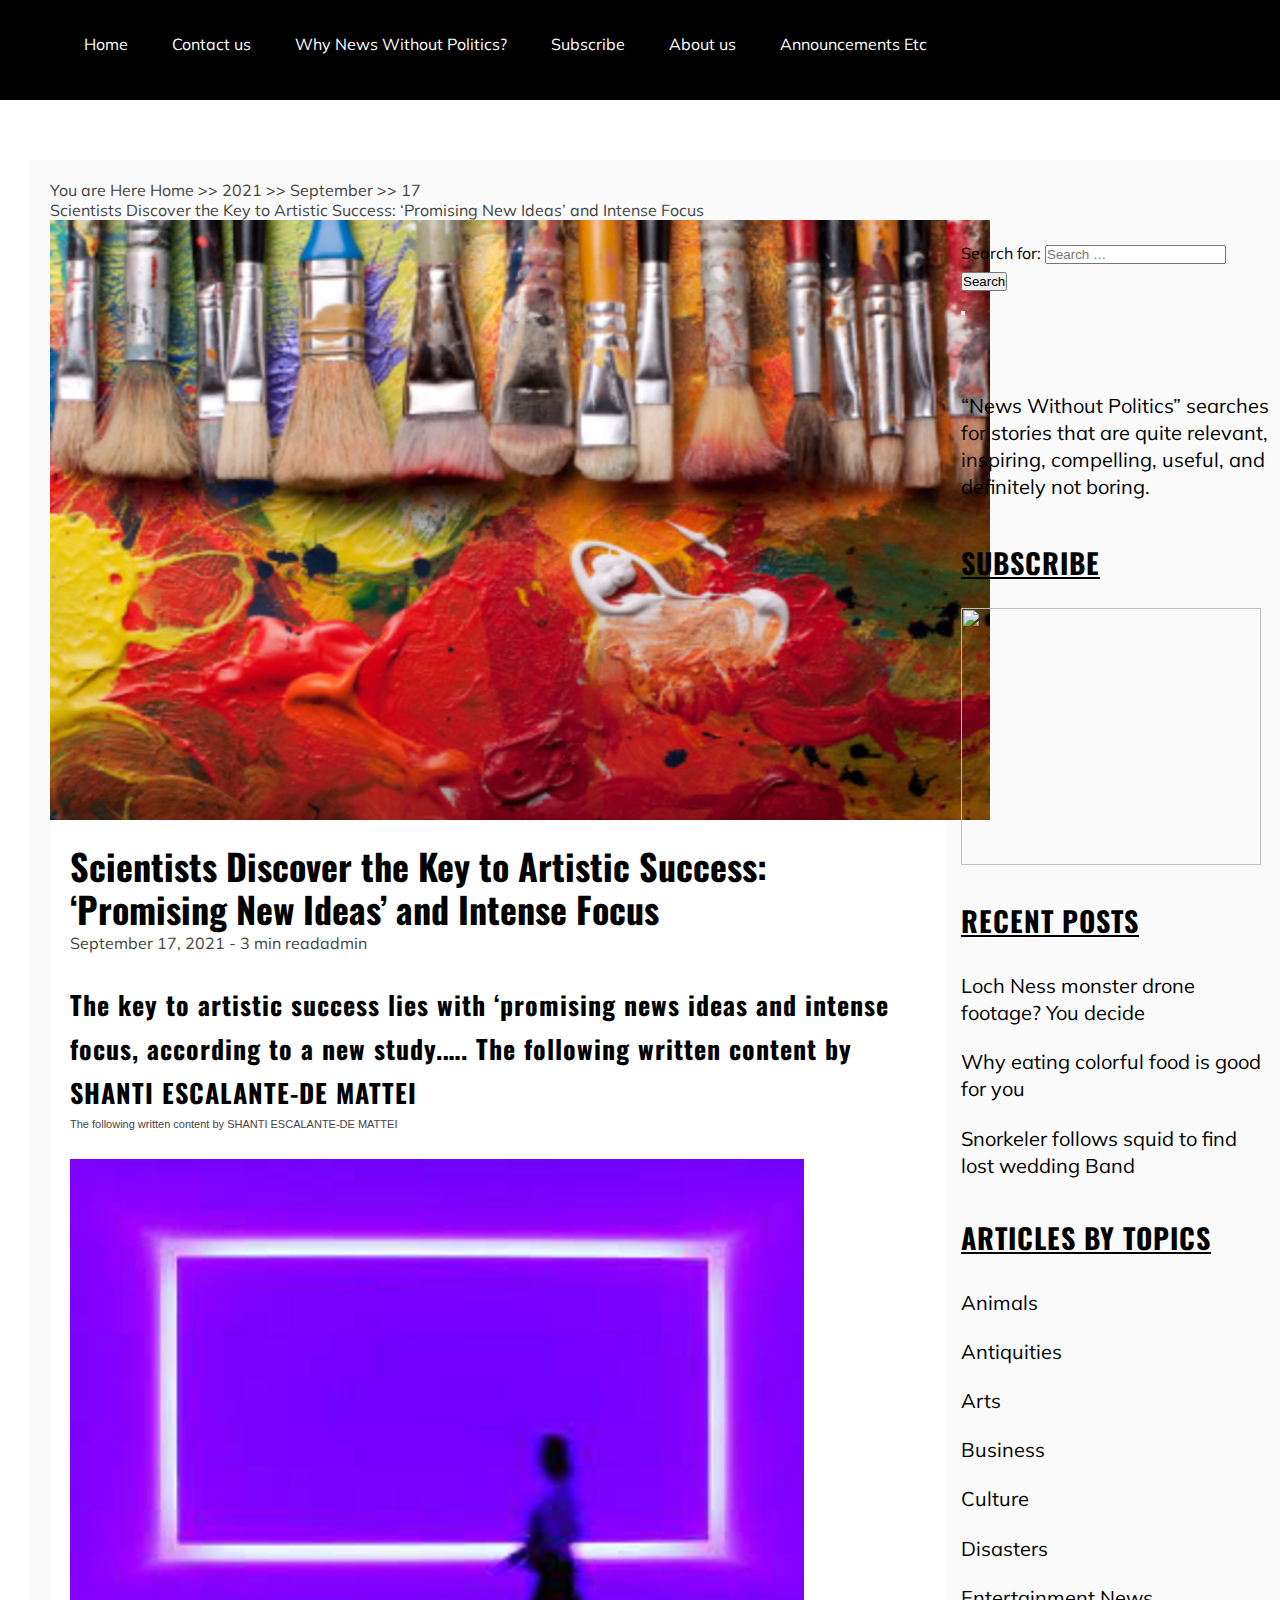
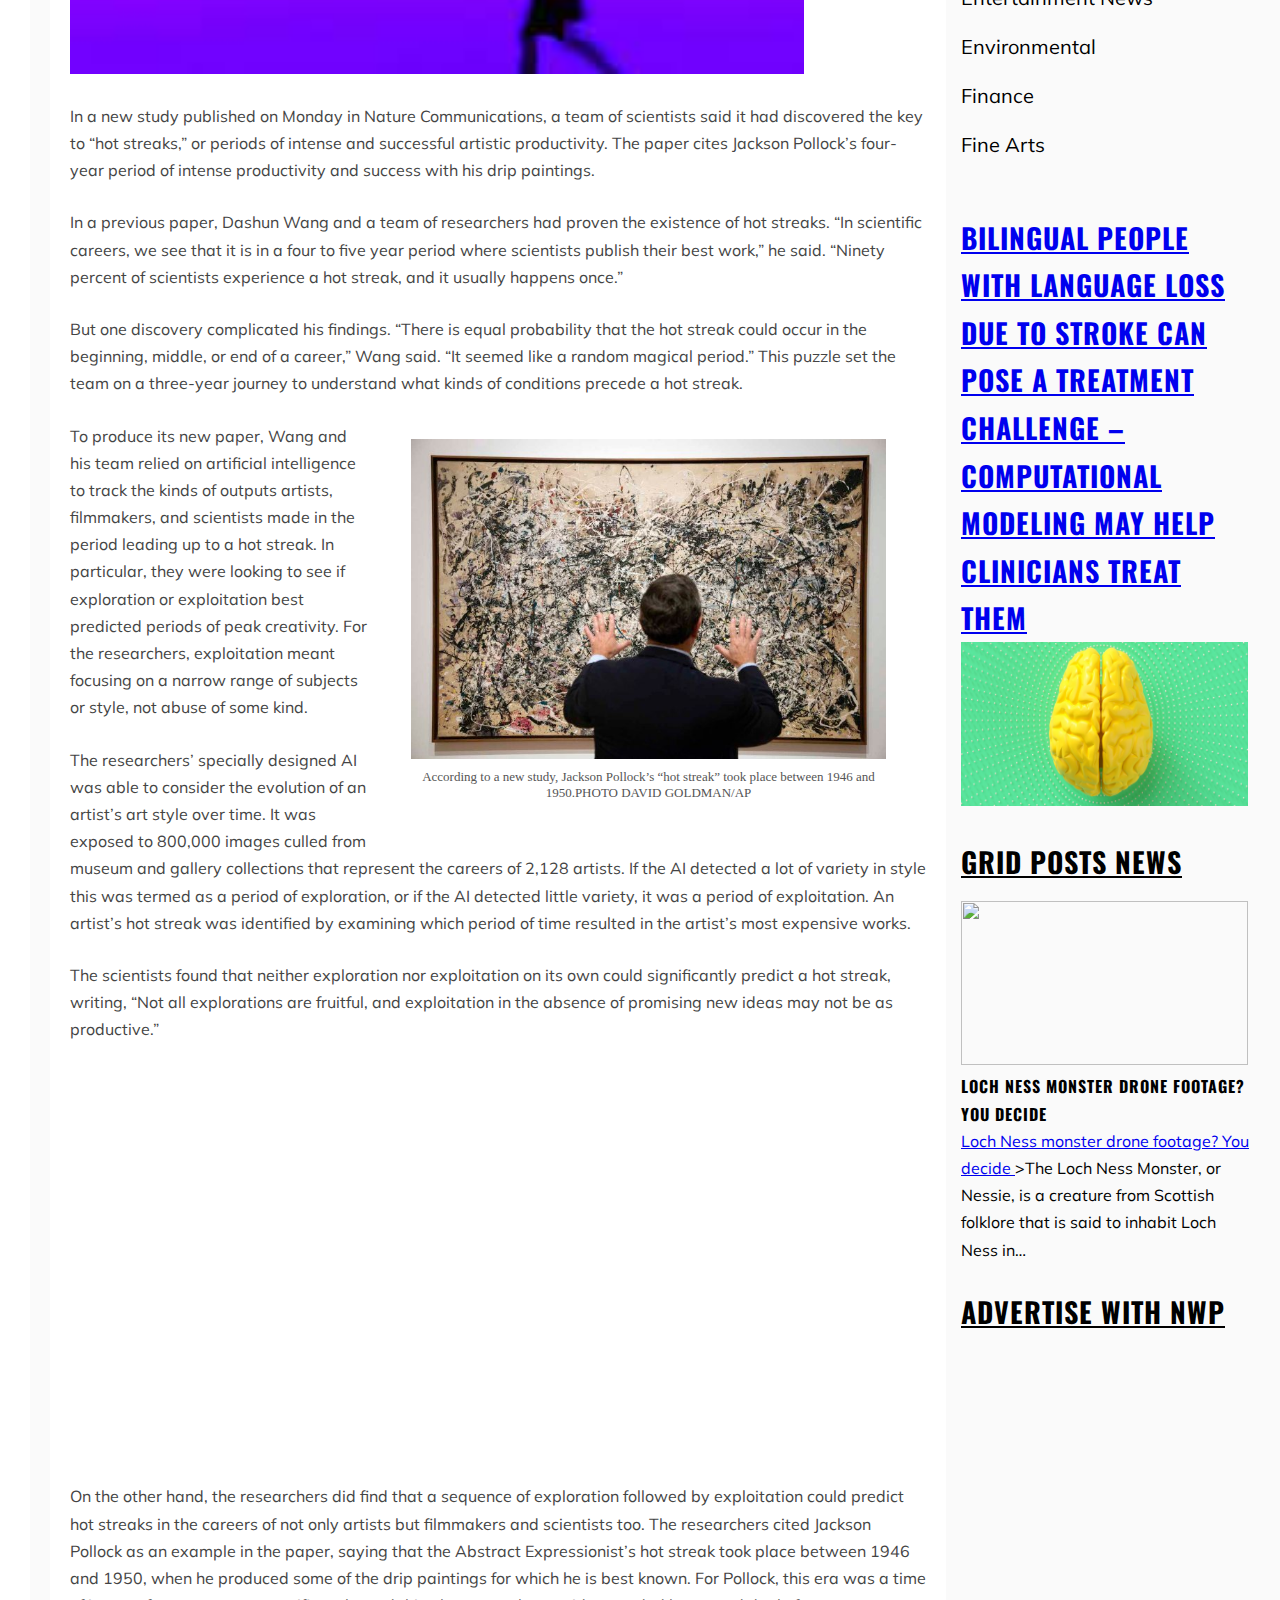
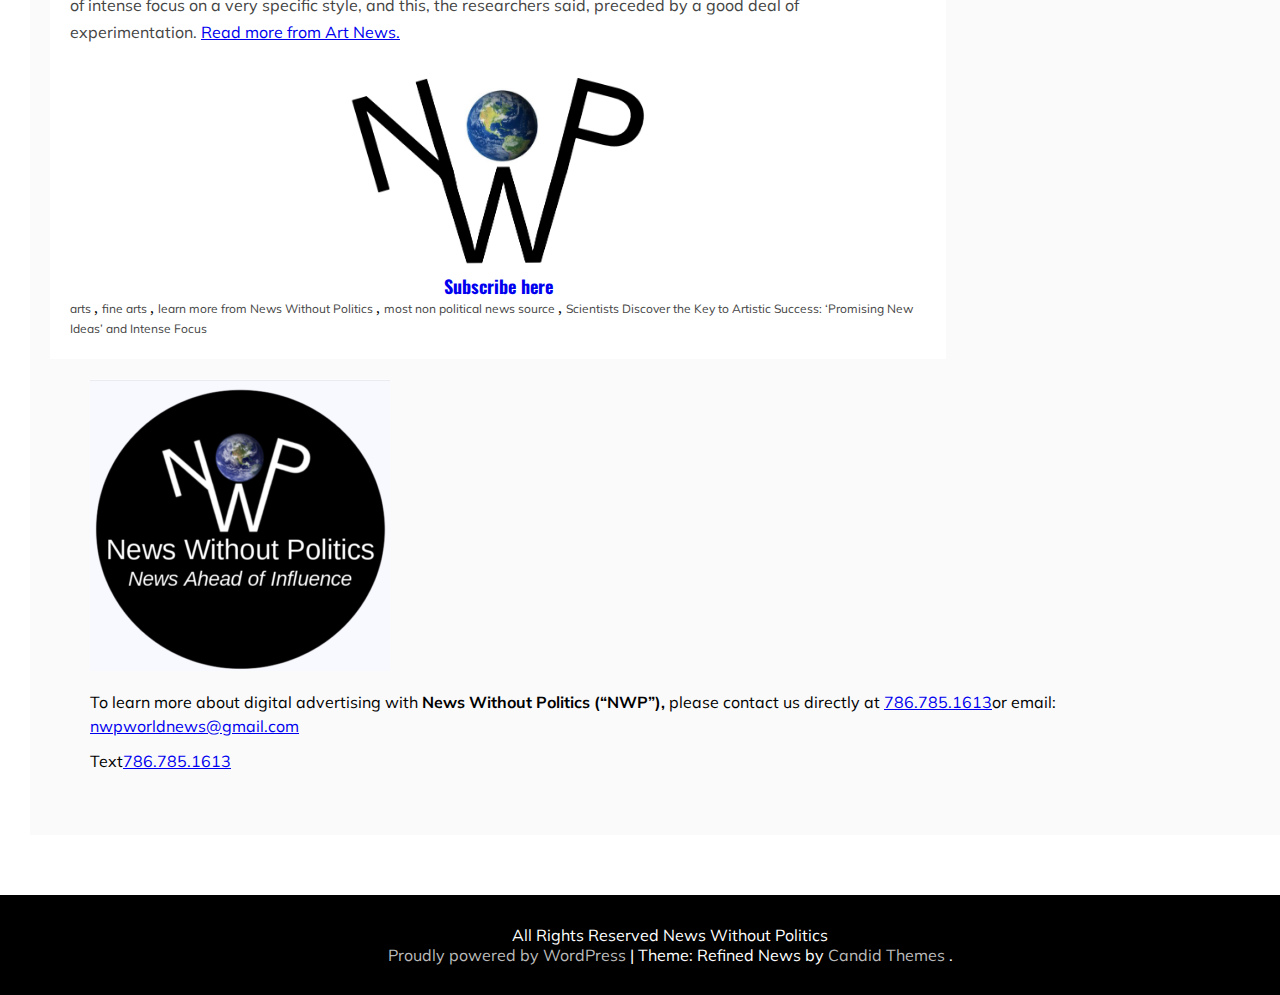
==== commit 7dd314d6: "include last corrections and the readme" ====
--- a/index-html-new.html
+++ b/index-html-new.html
@@ -1,4 +1,3 @@
-
 <!DOCTYPE html>
 <html lang="en">
 <head>
@@ -15,113 +14,104 @@
     <link rel=stylesheet href="style-css.css" type="text/css" media=screen>
 </head>
 <body>
-    <div class="">
-        <div class="header-container">
-            <div class="">
-                <nav class="main-navigation">
-                    <ul class="nav navbar-nav nav-menu">
-                        <li class="">
-                            <a href="https://newswithoutpolitics.com/"><i class="fa fa-home"></i> </a>
-                        </li>
-                        <li>
-                            <a href="https://newswithoutpolitics.com/">Home</a>
-                        </li>
-                        <li>
-                            <a href="https://newswithoutpolitics.com/contact-us/">Contact us</a>
-                        </li>
-                        <li>
-                            <a href="https://newswithoutpolitics.com/why-news-without-politics-non-political-news/">Why News Without Politics?</a>
-                        </li>
-                        <li>
-                            <a href="https://newswithoutpolitics.com/subscribe/">Subscribe</a>
-                        </li>
-                        <li>
-                            <a href="https://newswithoutpolitics.com/2019/01/29/news-without-politics/">About us</a>
-                        </li>
-                        <li>
-                            <a href="https://newswithoutpolitics.com/nonpolitical-site-announcements-press-release-events/">Announcements Etc</a>
-                        </li>
-                    </ul>
-                    <div class="header_Menu-Item"><i class="fa-search"></i></div>
-                </nav><!-- #site-navigation -->
-                <div class="ct-menu-search"><a class="search-icon-box" href="#"> <i class="fa-search"></i>
-                        </a></div>
-                <div class="top-bar-search">
-                    <form role="search" method="get" class="search-form" action="https://newswithoutpolitics.com/">
-                        <label>
-                            <span class="screen-reader-text">Search for:</span>
-                            <input type="search" class="search-field" placeholder="Search …" value="" name="s">
-                        </label>
-                        <input type="submit" class="search-submit" value="Search">
-                    </form>                        <button type="button" class="close"></button>
-                </div>
-            </div>
-          </div>
-
-  
-    </div>
+    <header class="header-container">
+        <nav class="main-navigation">
+            <ul>
+               <li class="">
+                    <a href="https://newswithoutpolitics.com/"><i class="fa fa-home"></i> 
+                    </a>
+                </li>
+                <li>
+                    <a href="https://newswithoutpolitics.com/"
+                    >Home</a>
+                </li>
+                <li>
+                    <a href="https://newswithoutpolitics.com/contact-us/"
+                    > Contact us
+                    </a>
+                </li>
+                <li>
+                    <a href="https://newswithoutpolitics.com/why-news-without-politics-non-political-news/"
+                    >Why News Without Politics?
+                    </a>
+                </li>
+                <li>
+                    <a href="https://newswithoutpolitics.com/subscribe/"
+                    >Subscribe
+                    </a>
+                </li>
+                <li>
+                    <a href="https://newswithoutpolitics.com/2019/01/29/news-without-politics/"
+                    >About us
+                    </a>
+                </li>
+                <li>
+                    <a href="https://newswithoutpolitics.com/nonpolitical-site-announcements-press-release-events/"
+                    >Announcements Etc
+                    </a>
+                </li>
+            </ul>
+        </nav>
+    </header>
     <div class="main-content">
         <div class="box-grey article-box">
             <div class="article-top">
-                <span class="where-top">You are Here</span>
-                <a href="https://newswithoutpolitics.com" rel="home">
-                    <span class="where">Home >></span>
-                </a>
-                <a href="https://newswithoutpolitics.com/2021/">
-                    <span class="where">2021 >></span>
-                </a>
-                <a href="https://newswithoutpolitics.com/2021/09/">
-                    <span class="where">September >></span>
-                </a>
-                <a href="https://newswithoutpolitics.com/2021/09/17/">
-                    <span class="where">17</span>
-                </a>
-                <p class="where-top">
-                    Scientists Discover the Key to Artistic Success: ‘Promising New Ideas’ and Intense Focus
-                </p>
-                <!--aca va " you are here blabla"-->
+            <span class="where-top"
+            >You are Here
+            </span>
+            <a href="https://newswithoutpolitics.com" rel="home">
+                <span class="where">Home >></span>
+            </a>
+            <a href="https://newswithoutpolitics.com/2021/">
+                <span class="where">2021 >></span>
+            </a>
+            <a href="https://newswithoutpolitics.com/2021/09/">
+                <span class="where">September >></span>
+            </a>
+            <a href="https://newswithoutpolitics.com/2021/09/17/">
+                <span class="where">17</span>
+            </a>
+            <p class="where-top">
+                 Scientists Discover the Key to Artistic Success: ‘Promising New Ideas’ and Intense Focus
+            </p>
             </div>
-            <article class="main-article">
-                <div>
-                    <img src="imagenes/artistic-success-news-without-bias.jpg" id="img-intro">
-                    <!--imagen inicio-->
-                </div>
-                <div class="container-article">
-              <div>
-                    <!--abajo de imagen lista art...-->
-              </div> 
-              <h1>
+    <article class="main-article">
+        <div><!--imagen inicio-->
+        <img src="imagenes/artistic-success-news-without-bias.jpg" id="img-intro">
+        </div>
+        <div class="container-article"> 
+            <h1>
                 Scientists Discover the Key to Artistic Success: ‘Promising New Ideas’ and Intense Focus
-              </h1>
-              <p>        
+            </h1>
+            <p>        
                 September 17, 2021 - 3 min readadmin
-              </p>
-              <h2>
-                    The key to artistic success lies with ‘promising news ideas and intense focus, according to a new study.….
-                     The following written content by SHANTI ESCALANTE-DE MATTEI
-              </h2>
-              <p id="by-shanti">
+            </p>
+            <h2>
+                The key to artistic success lies with ‘promising news ideas and intense focus, according to a new study.….
                 The following written content by SHANTI ESCALANTE-DE MATTEI
-              </p>
-              <figure>
-                <img src="imagenes/artistic-success-NWP.jpg" id="img-middle">
-              </figure>
-              <p>
+            </h2>
+            <p id="by-shanti">
+                The following written content by SHANTI ESCALANTE-DE MATTEI
+            </p>
+            <figure>
+              <img src="imagenes/artistic-success-NWP.jpg" id="img-middle">
+            </figure>
+            <p>
                 In a new study published on Monday in Nature Communications, a team of scientists said it had discovered the key
                  to “hot streaks,” or periods of intense and successful artistic productivity. The paper cites Jackson Pollock’s 
                  four-year period of intense productivity and success with his drip paintings. 
-              </p>
-              <p>
+            </p>
+            <p>
                 In a previous paper, Dashun Wang and a team of researchers had proven the existence of hot streaks. “In scientific
                 careers, we see that it is in a four to five year period where scientists publish their best work,” he said. 
                 “Ninety percent of scientists experience a hot streak, and it usually happens once.”
-              </p>
-              <p>
+            </p>
+            <p>
                 But one discovery complicated his findings. “There is equal probability that the hot streak could occur in the 
                 beginning, middle, or end of a career,” Wang said. “It seemed like a random magical period.” This puzzle set the 
                 team on a three-year journey to understand what kinds of conditions precede a hot streak.
-              </p>
-              <div class="img-container">
+            </p>
+            <div class="img-container">
               <figure id="img-float">
                 <img src="imagenes/AP111010075997.jpg" id="img-last">
                 <figcaption class="figcaption">
@@ -129,31 +119,31 @@
                 </figcaption>
               </figure>
             </div>
-              <p>
+            <p>
                 To produce its new paper, Wang and his team relied on artificial intelligence to track the kinds of outputs artists, 
                 filmmakers, and scientists made in the period leading up to a hot streak. In particular, they were looking to see 
                 if exploration or exploitation best predicted periods of peak creativity. For the researchers, exploitation meant 
                 focusing on a narrow range of subjects or style, not abuse of some kind.
-              </p>
-              <p>
+            </p>
+            <p>
               The researchers’ specially designed AI was able to consider the evolution of an artist’s art style over time. It was 
               exposed to 800,000 images culled from museum and gallery collections that represent the careers of 2,128 artists. 
               If the AI detected a lot of variety in style this was termed as a period of exploration, or if the AI detected little 
               variety, it was a period of exploitation. An artist’s hot streak was identified by examining which period of time 
               resulted in the artist’s most expensive works.
-              </p>
-              <p>
+            </p>
+            <p>
                The scientists found that neither exploration nor exploitation on its own could significantly predict a hot streak,
                 writing, “Not all explorations are fruitful, and exploitation in the absence of promising new ideas may not be as 
                 productive.”
-              </p>
+            </p>
             <div class="video">
                <iframe src="https://www.youtube.com/embed/IY-rI7KcHZw" title="YouTube video player" 
                 frameborder="0" allow="accelerometer; autoplay; clipboard-write; encrypted-media; gyroscope; picture-in-picture" 
                  allowfullscreen>
               </iframe>
             </div>
-             <p>
+            <p>
                 On the other hand, the researchers did find that a sequence of exploration followed by exploitation could predict 
                 hot streaks in the careers of not only artists but filmmakers and scientists too. The researchers cited Jackson 
                 Pollock as an example in the paper, saying that the Abstract Expressionist’s hot streak took place between 1946 
@@ -162,119 +152,147 @@
                 experimentation. <a href=https://www.artnews.com/art-news/news/artificial-intelligence-predicts-success-study-1234603724>
                 Read more from Art News.</a>
               </p>
-             <div class="article-bottom" >
+            <div class="article-bottom" >
               <img src="imagenes/Screenshot-2020-10-21-at-3.16.26-PM.png" id="img-foot">
-              
-              <h3>
-                <a href="https://newswithoutpolitics.com/subscribe/">Subscribe here</a>
-              </h3>
-              <footer class="entry-footer">
+             <h3>
+                <a href="https://newswithoutpolitics.com/subscribe/"
+                >Subscribe here
+                </a>
+             </h3>
+             <footer class="entry-footer">
                 <span class="tags-links">
                     <i class="fa fa-tags"></i>
                 </span>
-                <a href="https://newswithoutpolitics.com/tag/arts/" rel="tag">arts</a>, 
-                <a href="https://newswithoutpolitics.com/tag/fine-arts/" rel="tag">fine arts</a>, 
-                <a href="https://newswithoutpolitics.com/tag/learn-more-from-news-without-politics/" rel="tag">learn more from News Without Politics</a>, 
-                <a href="https://newswithoutpolitics.com/tag/most-non-political-news-source-2/" rel="tag">most non political news source</a>, 
-                <a href="https://newswithoutpolitics.com/tag/scientists-discover-the-key-to-artistic-success-promising-new-ideas-and-intense-focus/" rel="tag">Scientists Discover the Key to Artistic Success: ‘Promising New Ideas’ and Intense Focus</a>           
-            
+                <a href="https://newswithoutpolitics.com/tag/arts/" rel="tag"
+                >arts
+                </a>, 
+                <a href="https://newswithoutpolitics.com/tag/fine-arts/" rel="tag"
+                >fine arts
+                </a>, 
+                <a href="https://newswithoutpolitics.com/tag/learn-more-from-news-without-politics/" rel="tag"
+                >learn more from News Without Politics
+                </a>, 
+                <a href="https://newswithoutpolitics.com/tag/most-non-political-news-source-2/" rel="tag"
+                >most non political news source
+                </a>, 
+                <a href="https://newswithoutpolitics.com/tag/scientists-discover-the-key-to-artistic-success-promising-new-ideas-and-intense-focus/" rel="tag"
+                >Scientists Discover the Key to Artistic Success: ‘Promising New Ideas’ and Intense Focus
+                </a>           
               </footer>
-              
-            </div>
+            </div> <!-- end div article-box grey to center the article footer-->
+    </article>
+        </div> <!--end div container article( neccesary to position in the left part)-->
+    <div class="aside-box">
+    <aside class="aside-box">
+        <div class="top-bar-search" id="aside-search">
+            <form role="search" method="get" class="search-form" action="https://newswithoutpolitics.com/">
+                <label>
+                    <span class="screen-reader-text"
+                    >Search for:
+                    </span>
+                    <input type="search" class="search-field" placeholder="Search …" value="" name="s">
+                </label>
+                    <input type="submit" class="search-submit" value="Search">
+            </form>                        
+            <button type="button" class="close">
+            </button>
+        </div> <!--end aside search bottom-->
+        <p class="p-aside">
+          <span id="font"> “News Without Politics”             
+          </span>searches for stories that are quite relevant, inspiring, compelling, useful, and definitely not boring.
+        </p>
+        <h4 class="h-aside"> 
+            Subscribe
+        </h4>
+         <a> 
+             <img class="img-aside" width="300" height="257" src="https://newswithoutpolitics.com/wp-content/uploads/2021/02/non-political-news-without-politics-nonpartisan-news-site-unbiased-news-.png"> 
+        </a>
+        <h4 class="h-aside"> 
+            RECENT POSTS
+        </h4> 
+        <div class="aside-navigation">
+            <ul class="aside-navigation">
+               <li >
+               <a 
+                 href="https://newswithoutpolitics.com/2021/09/26/drone-footage-of-the-loch-ness-monster-you-decide/"
+                 >Loch Ness monster drone footage? You decide
+               </a>
+               </li>
+               <li class="aside-navigation">
+               <a 
+                 href="https://newswithoutpolitics.com/2021/09/26/why-eating-colorful-food-is-good-for-you-reliable-unbiased-news-source/"
+                 >Why eating colorful food is good for you
+               </a>
+               </li>
+               <li>
+               <a 
+                 href="https://newswithoutpolitics.com/2021/09/26/snorkeler-follows-squid-to-find-lost-wedding-band/"
+                 >Snorkeler follows squid to find lost wedding Band
+               </a>
+               </li>
+            </ul>
+        <h4 class="h-aside">
+            Articles by topics
+        </h4>
+        <ul class="aside-navigation">
+            <li class="cat-item cat-item-56">
+                <a href="https://newswithoutpolitics.com/animals/"
+                >Animals
+                </a>
+            </li>
+            <li class="cat-item cat-item-36">
+                <a href="https://newswithoutpolitics.com/history/antiquities/"
+                >Antiquities
+                </a>
+            </li>
+            <li class="cat-item cat-item-13">
+                <a href="https://newswithoutpolitics.com/arts/"
+                >Arts
+                </a>
+            </li>
+            <li class="cat-item cat-item-92">
+                <a href="https://newswithoutpolitics.com/finance/business/"
+                >Business
+                </a>
+            </li>
+            <li class="cat-item cat-item-57">
+                <a href="https://newswithoutpolitics.com/culture/"
+                >Culture
+                </a>
+            </li>
+            <li class="cat-item cat-item-315">
+                <a href="https://newswithoutpolitics.com/world-news-without-politics-best-unbiased-news-source-best-non-
+                   political-world-news/disasters-best-non-political-news-source/" 
+                >Disasters
+                </a>
+            </li>
+            <li class="cat-item cat-item-76">
+                <a href="https://newswithoutpolitics.com/entertainment-news/"
+                >Entertainment News
+                </a>
+            </li>
+            <li class="cat-item cat-item-29">
+                <a href="https://newswithoutpolitics.com/environmental/"
+                >Environmental
+                </a>
+            </li>
+            <li class="cat-item cat-item-5">
+                <a href="https://newswithoutpolitics.com/finance/"
+                >Finance
+                </a>
+            </li>
+            <li class="cat-item cat-item-14">
+                <a href="https://newswithoutpolitics.com/arts/fine-arts/"
+                >Fine Arts
+                </a>
+            </li>
+        </ul>
         </div>
-            </article>
-        
-        </div>
-
-
-        <div class="aside-box">
-            <div class="top-bar-search" id="aside-search">
-                <form role="search" method="get" class="search-form" action="https://newswithoutpolitics.com/">
-                    <label>
-                        <span class="screen-reader-text">Search for:</span>
-                        <input type="search" class="search-field" placeholder="Search …" value="" name="s">
-                    </label>
-                    <input type="submit" class="search-submit" value="Search">
-                </form>                        <button type="button" class="close"></button>
-            </div>
-            <p class="p-aside">
-               <span id="font"> “News Without Politics” </span>searches for stories that are quite relevant, inspiring, compelling, useful, and definitely not boring.
-            </p>
-           <h4 class="h-aside"> 
-               Subscribe
-           </h4>
-           <a> <img class="img-aside" width="300" height="257" src="https://newswithoutpolitics.com/wp-content/uploads/2021/02/non-political-news-without-politics-nonpartisan-news-site-unbiased-news-.png"> 
-           </a>
-           <h4 class="h-aside"> 
-            RECENT POSTS
-          </h4> 
-          <div class="aside-navigation">
-            <ul class="aside-navigation">
-              <li >
-              <a href="https://newswithoutpolitics.com/2021/09/26/drone-footage-of-the-loch-ness-monster-you-decide/">Loch Ness monster drone footage? You decide
-              </a>
-              </li>
-              <li class="aside-navigation">
-              <a href="https://newswithoutpolitics.com/2021/09/26/why-eating-colorful-food-is-good-for-you-reliable-unbiased-news-source/">Why eating colorful food is good for you
-              </a>
-              </li>
-              <li>
-              <a href="https://newswithoutpolitics.com/2021/09/26/snorkeler-follows-squid-to-find-lost-wedding-band/">Snorkeler follows squid to find lost wedding Band
-              </a>
-              </li>
-            </ul>
-           <h4 class="h-aside">
-               Articles by topics
-           </h4>
-           <ul class="aside-navigation">
-               <li class="cat-item cat-item-56">
-                   <a href="https://newswithoutpolitics.com/animals/">Animals
-                   </a>
-               </li>
-               <li class="cat-item cat-item-36">
-                   <a href="https://newswithoutpolitics.com/history/antiquities/">Antiquities
-                   </a>
-               </li>
-               <li class="cat-item cat-item-13">
-                   <a href="https://newswithoutpolitics.com/arts/">Arts
-                   </a>
-               </li>
-               <li class="cat-item cat-item-92">
-                   <a href="https://newswithoutpolitics.com/finance/business/">Business
-                   </a>
-               </li>
-               <li class="cat-item cat-item-57">
-                   <a href="https://newswithoutpolitics.com/culture/">Culture
-                   </a>
-               </li>
-               <li class="cat-item cat-item-315">
-                   <a href="https://newswithoutpolitics.com/world-news-without-politics-best-unbiased-news-source-best-non-
-                   political-world-news/disasters-best-non-political-news-source/" >Disasters
-                   </a>
-                </li>
-               <li class="cat-item cat-item-76">
-                   <a href="https://newswithoutpolitics.com/entertainment-news/">Entertainment News
-                   </a>
-               </li>
-               <li class="cat-item cat-item-29">
-                   <a href="https://newswithoutpolitics.com/environmental/">Environmental
-                   </a>
-               </li>
-               <li class="cat-item cat-item-5">
-                   <a href="https://newswithoutpolitics.com/finance/">Finance
-                   </a>
-               </li>
-                <li class="cat-item cat-item-14">
-                    <a href="https://newswithoutpolitics.com/arts/fine-arts/">Fine Arts
-                    </a>
-                </li>
-
-           </ul>
-           <div class="aside-box">
+    <div class="aside-box">
            <h4 class="h-aside" >
             <a href="file:///C:/Users/Lau/Desktop/myApp/index.html">
-                Bilingual people with language loss due to stroke can pose a treatment challenge –
-                 computational modeling may help clinicians treat them
+              Bilingual people with language loss due to stroke can pose a treatment challenge –
+              computational modeling may help clinicians treat them
             </a>
             <img width="287" height="164" src="imagenes/file-20210810-21-9b77fs.jpg"> 
            </h4>   
@@ -298,30 +316,28 @@
                 <a href="mailto:nwpworldnews@gmail.com">nwpworldnews@gmail.com</a>
             </p>
             Text<a href="+17867851613">786.785.1613</a>
-                     
-        </div>               
-        </div>
-        </div>
-    </div>
-
-    
+        </aside>           
+    </div>               
+    </div> 
     <footer id="footer-web">
         <div class="footer-box">
-             <span class="copy-right-text">
+            <span class="copy-right-text">
                  All Rights Reserved News Without Politics
-             </span>
-             <p><a href="https://wordpress.org/" target="_blank">
-                    Proudly powered by WordPress                
-             </a>
-            <span class="sep"> | </span> Theme: Refined News by 
-            <a href="https://www.candidthemes.com/" target="_blank">
+            </span>
+            <p>
+               <a href="https://wordpress.org/" target="_blank">
+                Proudly powered by WordPress                
+                </a>
+            <span class="sep"> 
+                | 
+            </span> 
+                Theme: Refined News by 
+                <a href="https://www.candidthemes.com/" target="_blank">
                 Candid Themes
-            </a>.
-        </p>    
+                </a>.
+            </p>    
         </div><!-- .site-info -->        
     </footer>
-    
+</body>
+</html>
 
-
-</body>
-</html>--- a/style-css.css
+++ b/style-css.css
@@ -5,10 +5,10 @@
 .header-container {
    
     background-color: black;
-    ei
-     font-family: 'Muli', sans-serif;
+    font-family: 'Muli', sans-serif;
     position: relative;
     width: 100%;
+    height: 100px;
     margin: 0 auto;
     padding-left: 20px;
     padding-right: 20px;
@@ -64,6 +64,9 @@
     left: 3px;
     bottom: -4px;
 }
+.fa-search:before {
+    content: "\f002";
+}
 .main-content{
 width: 100%;
 background: #fff;
@@ -133,7 +136,7 @@
     padding: 20px;
 }
 #img-intro{
-width: 900px;
+width: 940px;
 height: 600px;
 }
 
@@ -191,6 +194,7 @@
     font-size: 16px;
     font-weight: 400;
     line-height:27.2px;
+    vertical-align: auto;
     
 }
 #footer-web{
@@ -286,6 +290,7 @@
     font-size: 20px;
 
 }
+
 .contact-info{
     margin:auto;
     padding-top: 10px;
@@ -293,4 +298,9 @@
     box-sizing: inherit;
     line-height: 1.5;
     text-align-last: auto;
+}
+ #subs-foot{
+    font-family: "Oswald";
+    font-size: 18px;
+    text-align: center;
 }